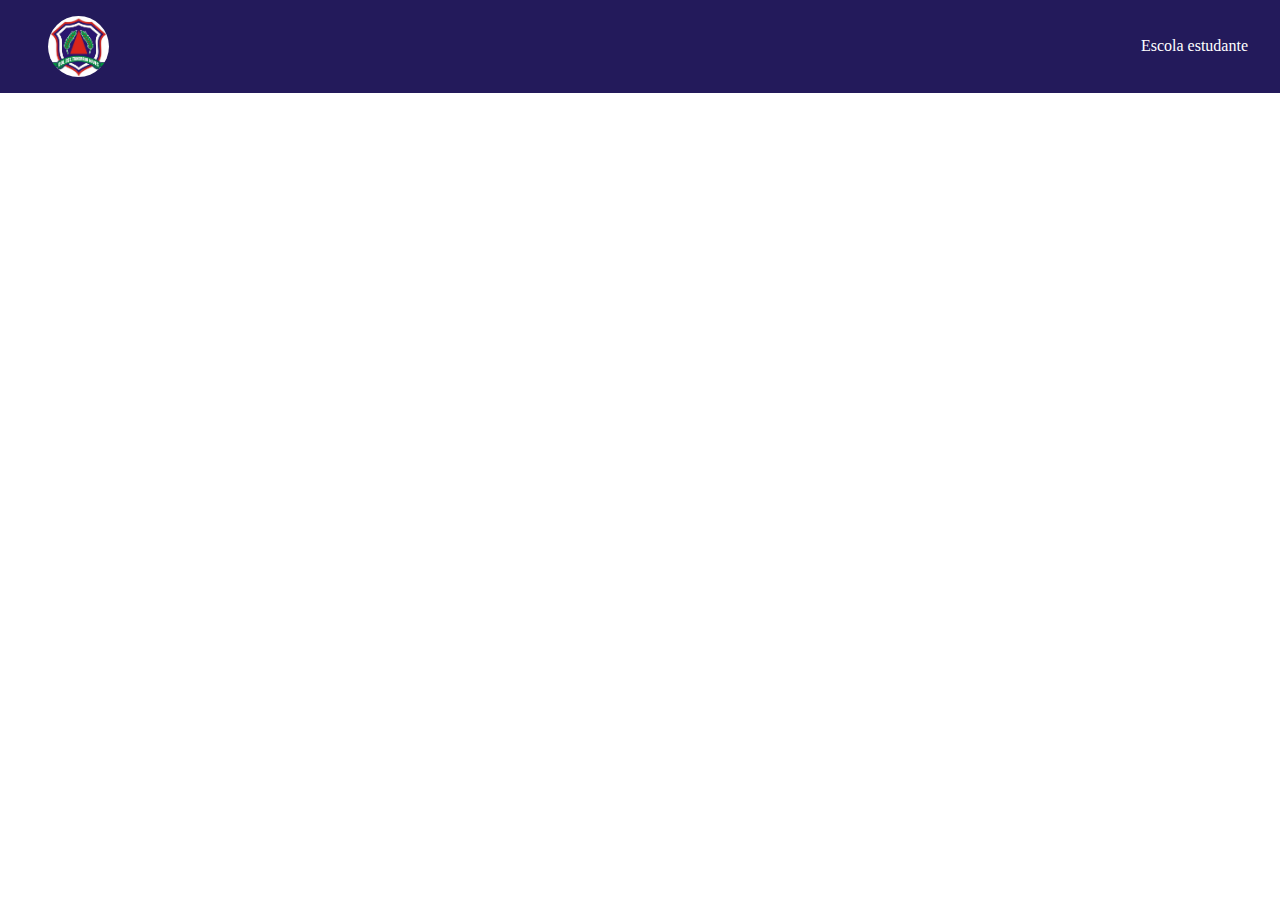
==== index.html @ 5d125c7d "Add files via upload" ====
<!DOCTYPE html>
<html lang="pt-br">
<head>
    <meta charset="UTF-8">
    <meta http-equiv="X-UA-Compatible" content="IE=edge">
    <meta name="viewport" content="width=device-width, initial-scale=1.0">
    <title>minha turma</title>
    <link rel="stylesheet" href="style.css">
</head>
<body>
   <header class="cabecalho">
    <img src="tancredo-logo.jpg" alt="logo do colégio tancredo" class="cabecalho-imagem">
    <nav class="cabecalho-lista">
        <a herf="class"cabecalho-lista-link"> Escola </a>
        <a herf="class="cabecalho-lista-link"> estudante </a>
    </nav>
       
    </nav>
    </header
</body>
</html>
---- style.css ----
*{
    margin: 0;
    padding: 0;
}

.cabecalho{
    background-color: #231a5b;
    color: white;
    display: flex;
    align-items: center;
    justify-content: space-between;
    padding: 0 2em;;
}
.cabecalho-imagem{
    width: 5%;
    border-radius: 100%;
    margin: 1em;
}
.cabecalho-lista-link{
    text-decoration: nome;
    color: white;
    margin-right: 1.5em;
    font-size: 1.5em;
}
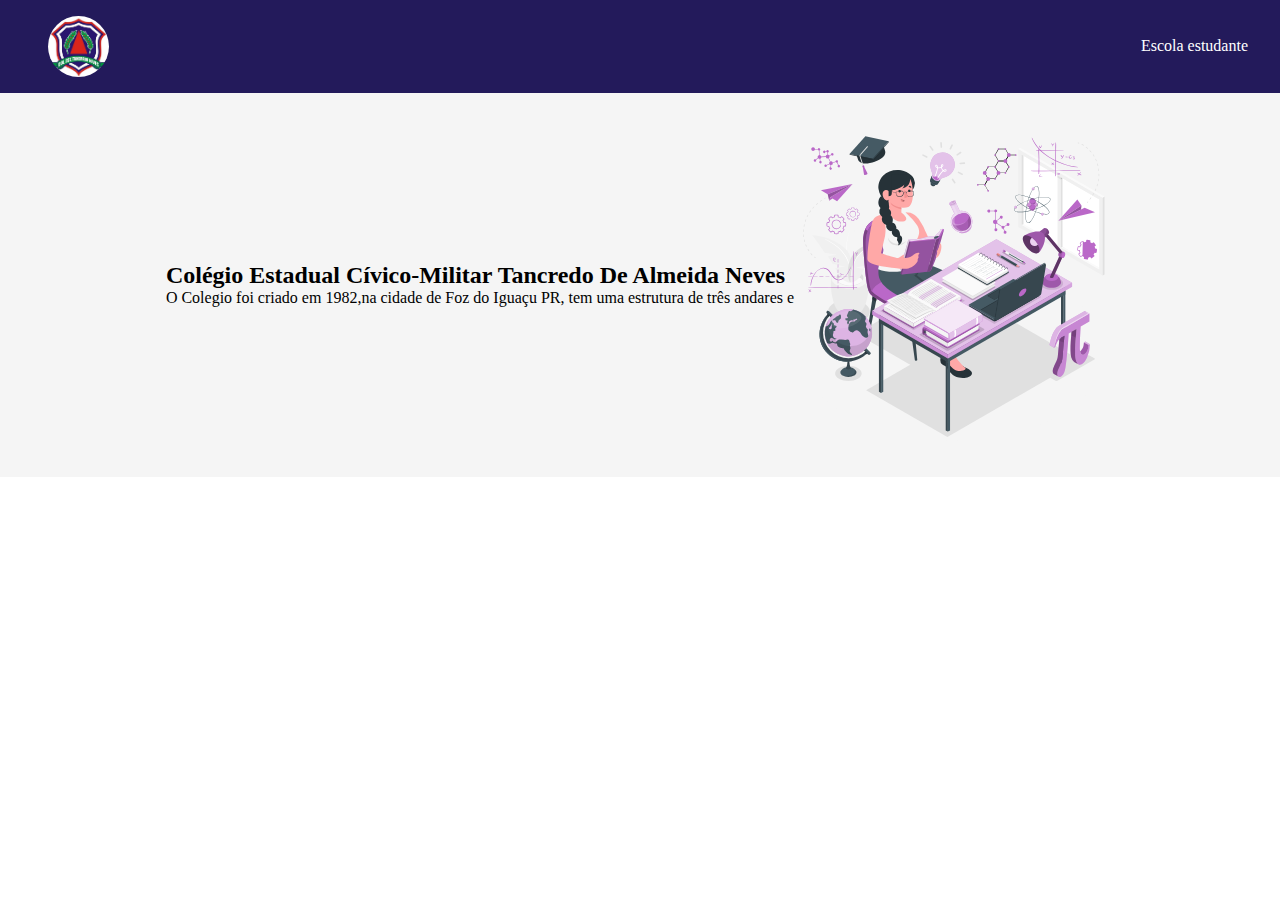
==== commit 055aab67: "Add files via upload" ====
--- a/index.html
+++ b/index.html
@@ -16,6 +16,14 @@
     </nav>
        
     </nav>
-    </header
+</header>
+    <section class="escola">
+        <div class="escola-texto">
+            <h2 classe="escola-texto-titulo"> Colégio Estadual Cívico-Militar Tancredo De Almeida Neves </h2>
+            <p class="escola-texto-paragrafo"> O Colegio foi criado em 1982,na cidade de Foz do Iguaçu PR, tem uma estrutura de três andares e </p>
+            <p class="escola-texto-paragrafo"></p>
+        </div>
+        <img src="escola.svg" alt="" class="escola-imagem">
+    </section>
 </body>
 </html>--- a/style.css
+++ b/style.css
@@ -3,6 +3,13 @@
     padding: 0;
 }
 
+:root{
+    --verde:#04E762;
+    --laranja: #F5B700;
+    --rosa: #DC0073;
+    --azul: #008BF8;
+    
+}
 .cabecalho{
     background-color: #231a5b;
     color: white;
@@ -21,4 +28,21 @@
     color: white;
     margin-right: 1.5em;
     font-size: 1.5em;
-}+}
+
+.escola{
+    background-color: whitesmoke;
+    color: black;
+    display: flex; 
+    justify-content: center;
+    align-items: center;
+    padding: 32px 0;
+}
+
+.escola-texto-titulo{
+    padding: 24px 0;
+}
+
+.escola-imagem{
+    width: 25%;
+}
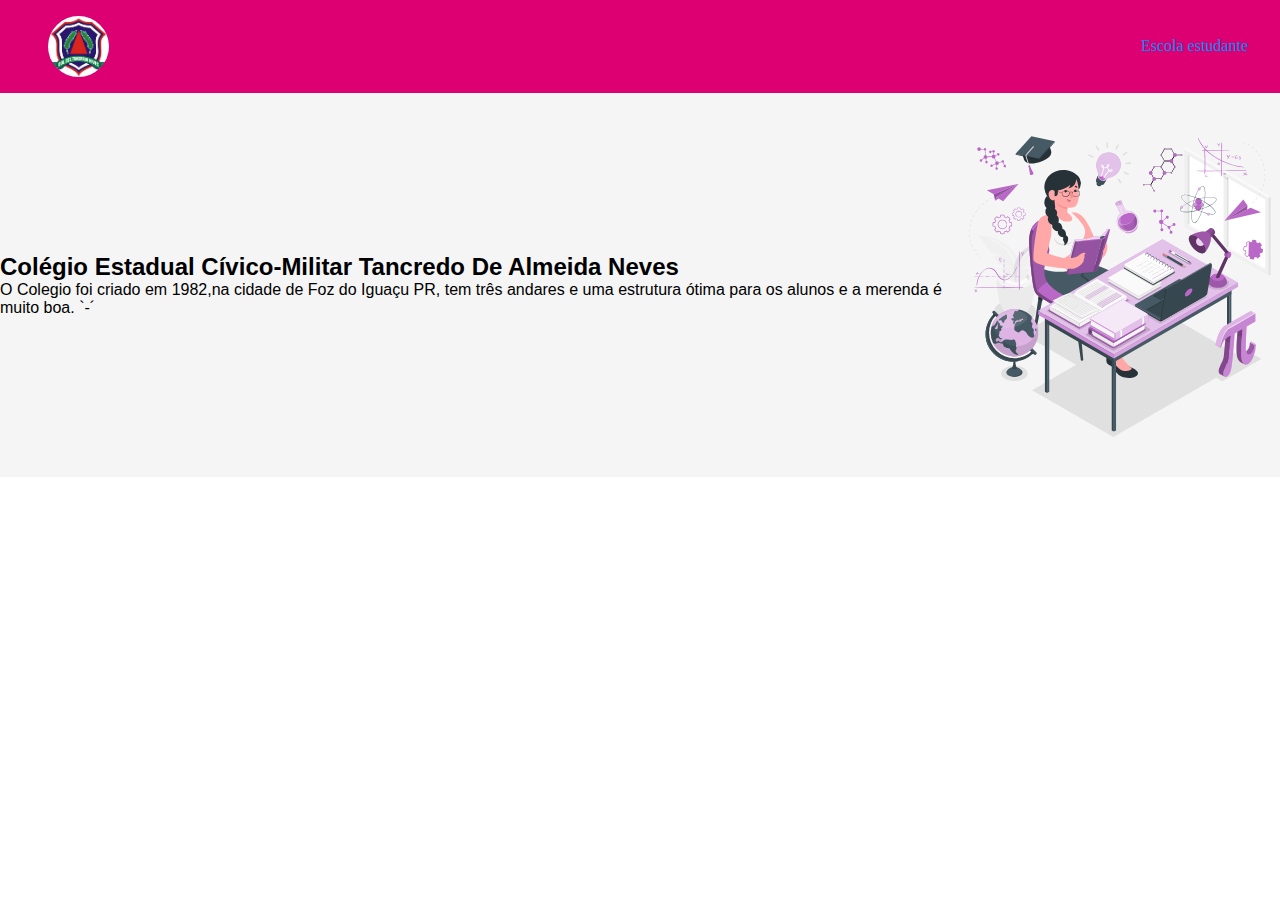
==== commit b1606ab0: "Add files via upload" ====
--- a/index.html
+++ b/index.html
@@ -20,7 +20,8 @@
     <section class="escola">
         <div class="escola-texto">
             <h2 classe="escola-texto-titulo"> Colégio Estadual Cívico-Militar Tancredo De Almeida Neves </h2>
-            <p class="escola-texto-paragrafo"> O Colegio foi criado em 1982,na cidade de Foz do Iguaçu PR, tem uma estrutura de três andares e </p>
+            <p class="escola-texto-paragrafo"> O Colegio foi criado em 1982,na cidade de Foz do Iguaçu PR,
+                 tem três andares e uma estrutura ótima para os alunos e a merenda é muito boa. `-´ </p>
             <p class="escola-texto-paragrafo"></p>
         </div>
         <img src="escola.svg" alt="" class="escola-imagem">
--- a/style.css
+++ b/style.css
@@ -1,3 +1,6 @@
+@import url('https://fonts.googleapis.com/css2?family=Playfair+Display&family=Whisper&display=swap');
+
+
 *{
     margin: 0;
     padding: 0;
@@ -8,11 +11,12 @@
     --laranja: #F5B700;
     --rosa: #DC0073;
     --azul: #008BF8;
-    
+    --fonte-texto:"truculenta", sans-serif;
+    --fonte-titulo:"0juju", sans-serif;
 }
 .cabecalho{
-    background-color: #231a5b;
-    color: white;
+    background-color: var(--rosa);
+    color: var(--azul);
     display: flex;
     align-items: center;
     justify-content: space-between;
@@ -37,10 +41,12 @@
     justify-content: center;
     align-items: center;
     padding: 32px 0;
+    font-family: var(--fonte-texto);
 }
 
 .escola-texto-titulo{
     padding: 24px 0;
+    font-family: var(--fonte-titulo);
 }
 
 .escola-imagem{
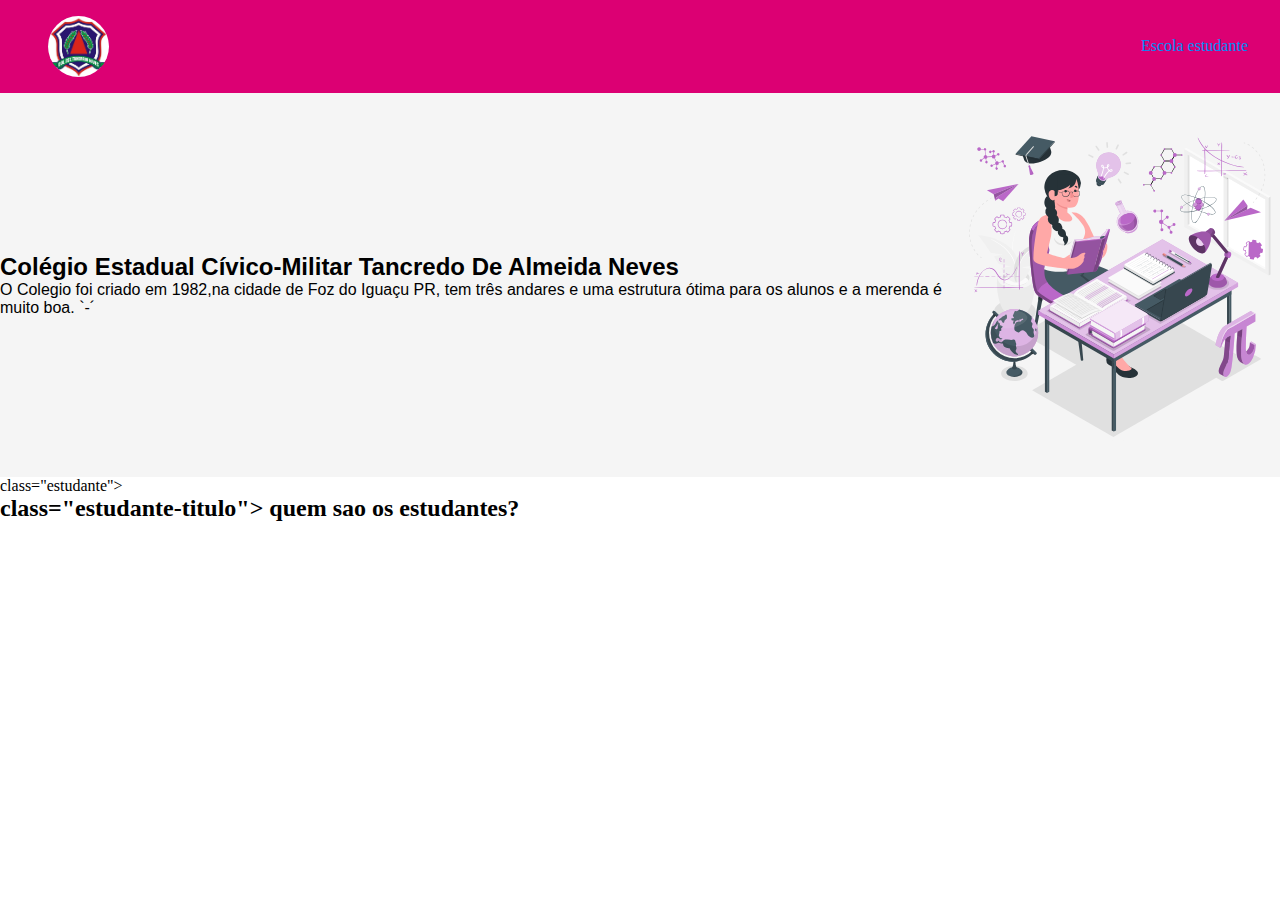
==== commit 1ffadae5: "Add files via upload" ====
--- a/index.html
+++ b/index.html
@@ -26,5 +26,12 @@
         </div>
         <img src="escola.svg" alt="" class="escola-imagem">
     </section>
+    <section> class="estudante">
+        <h2> class="estudante-titulo"> quem sao os estudantes?</h2>
+        <div class="estudante-div">
+            
+        </div>
+    </section>
+
 </body>
 </html>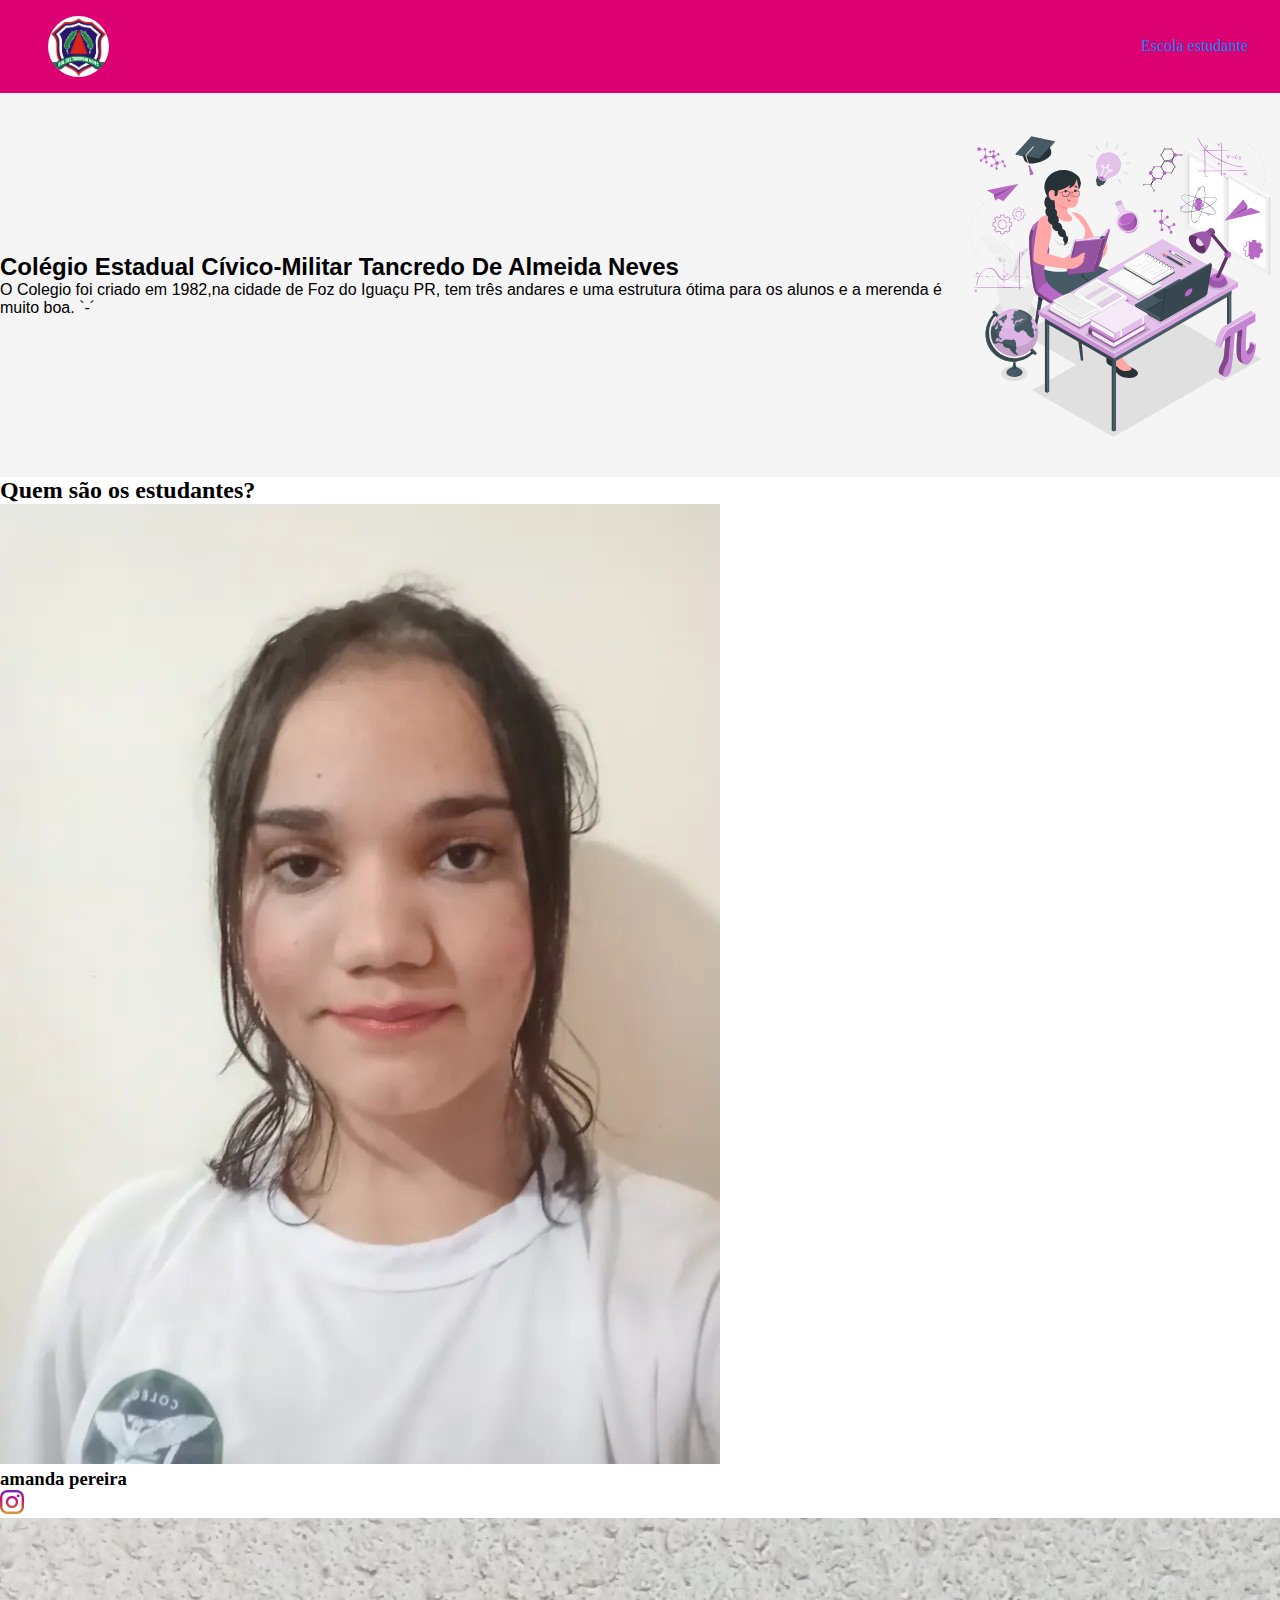
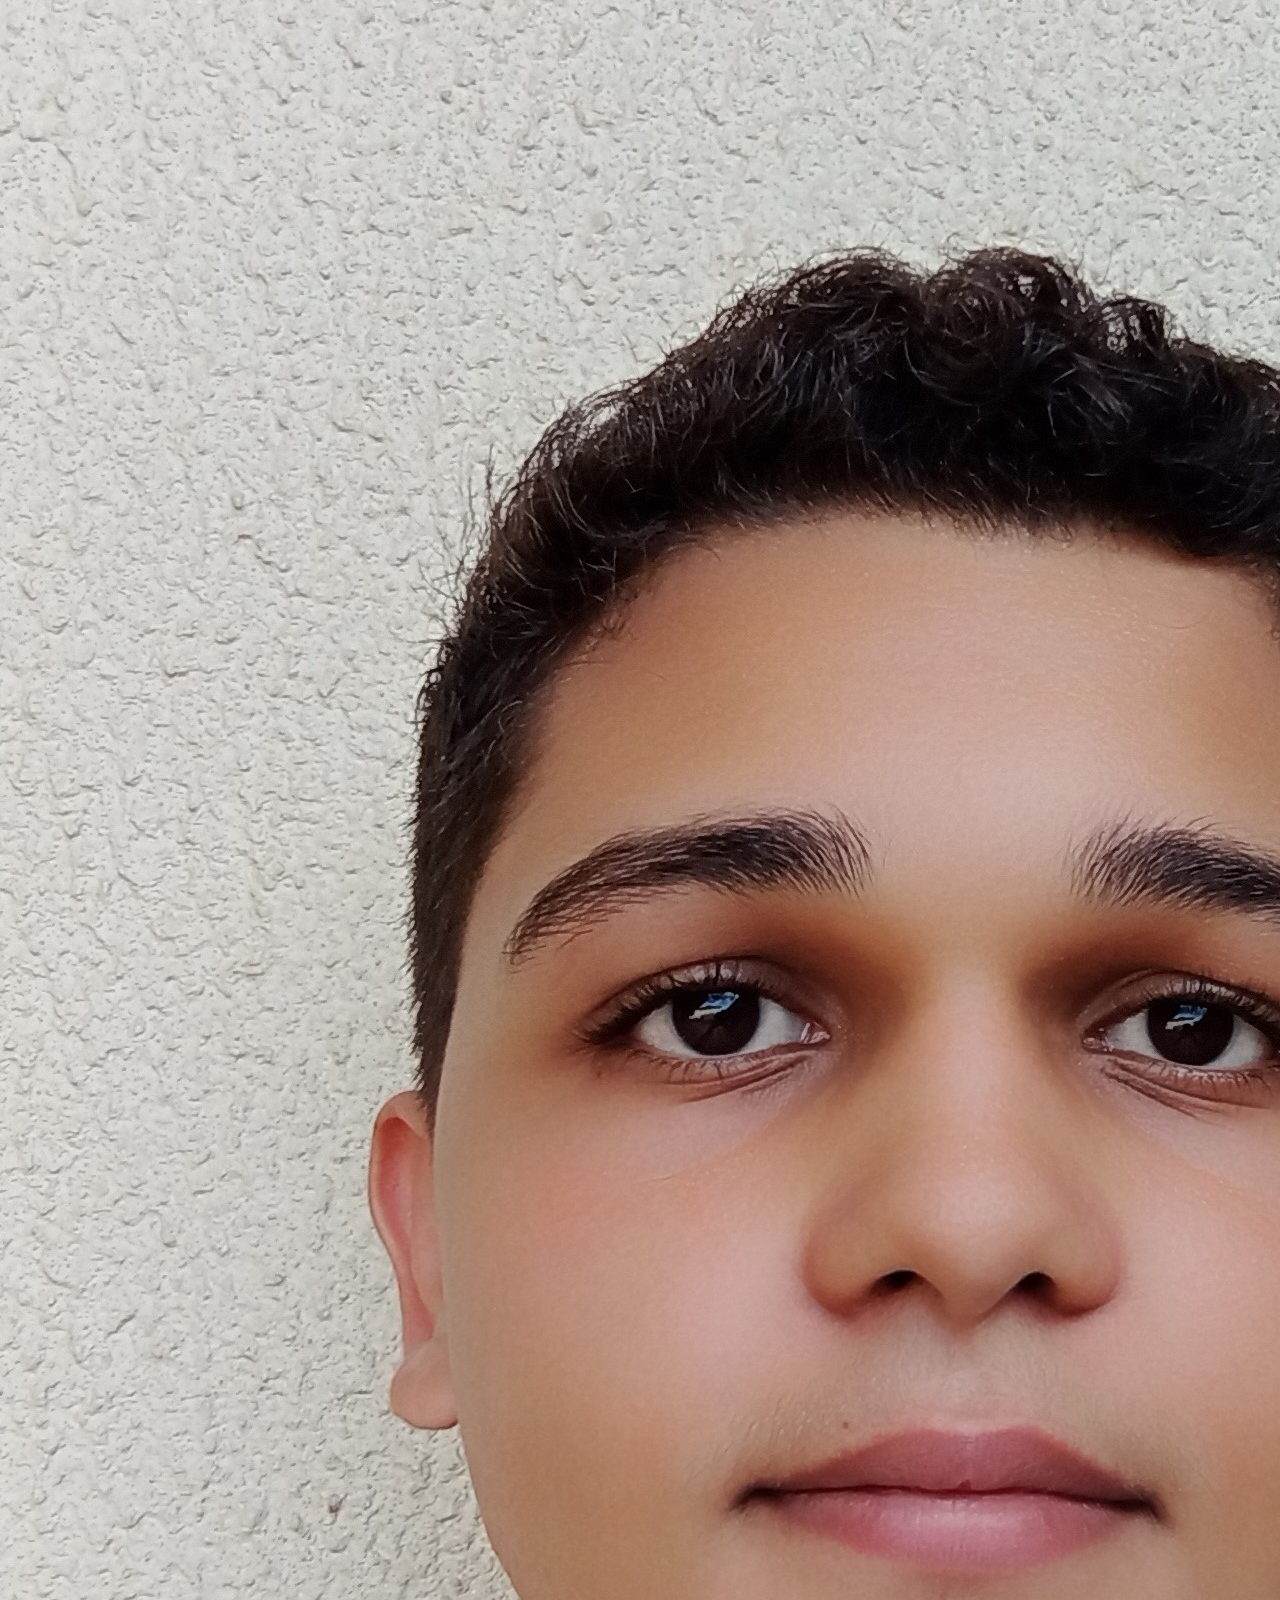
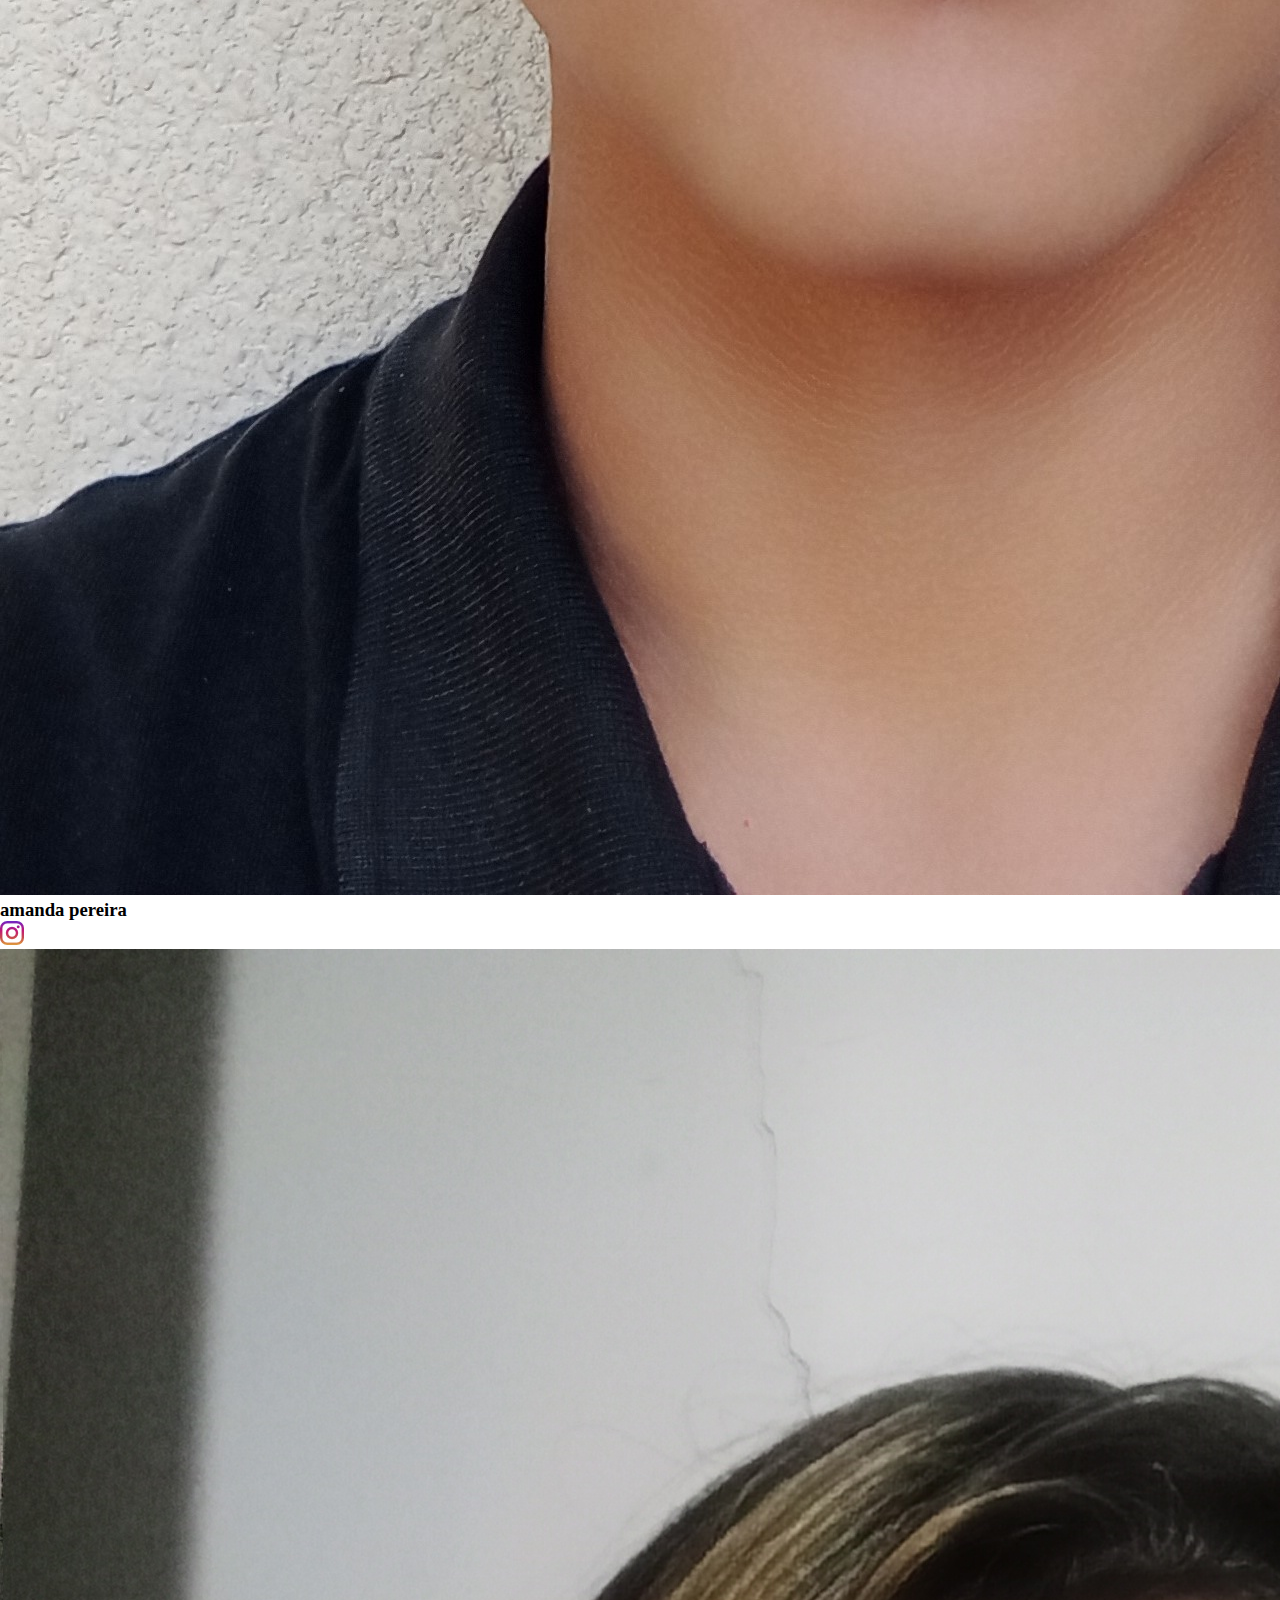
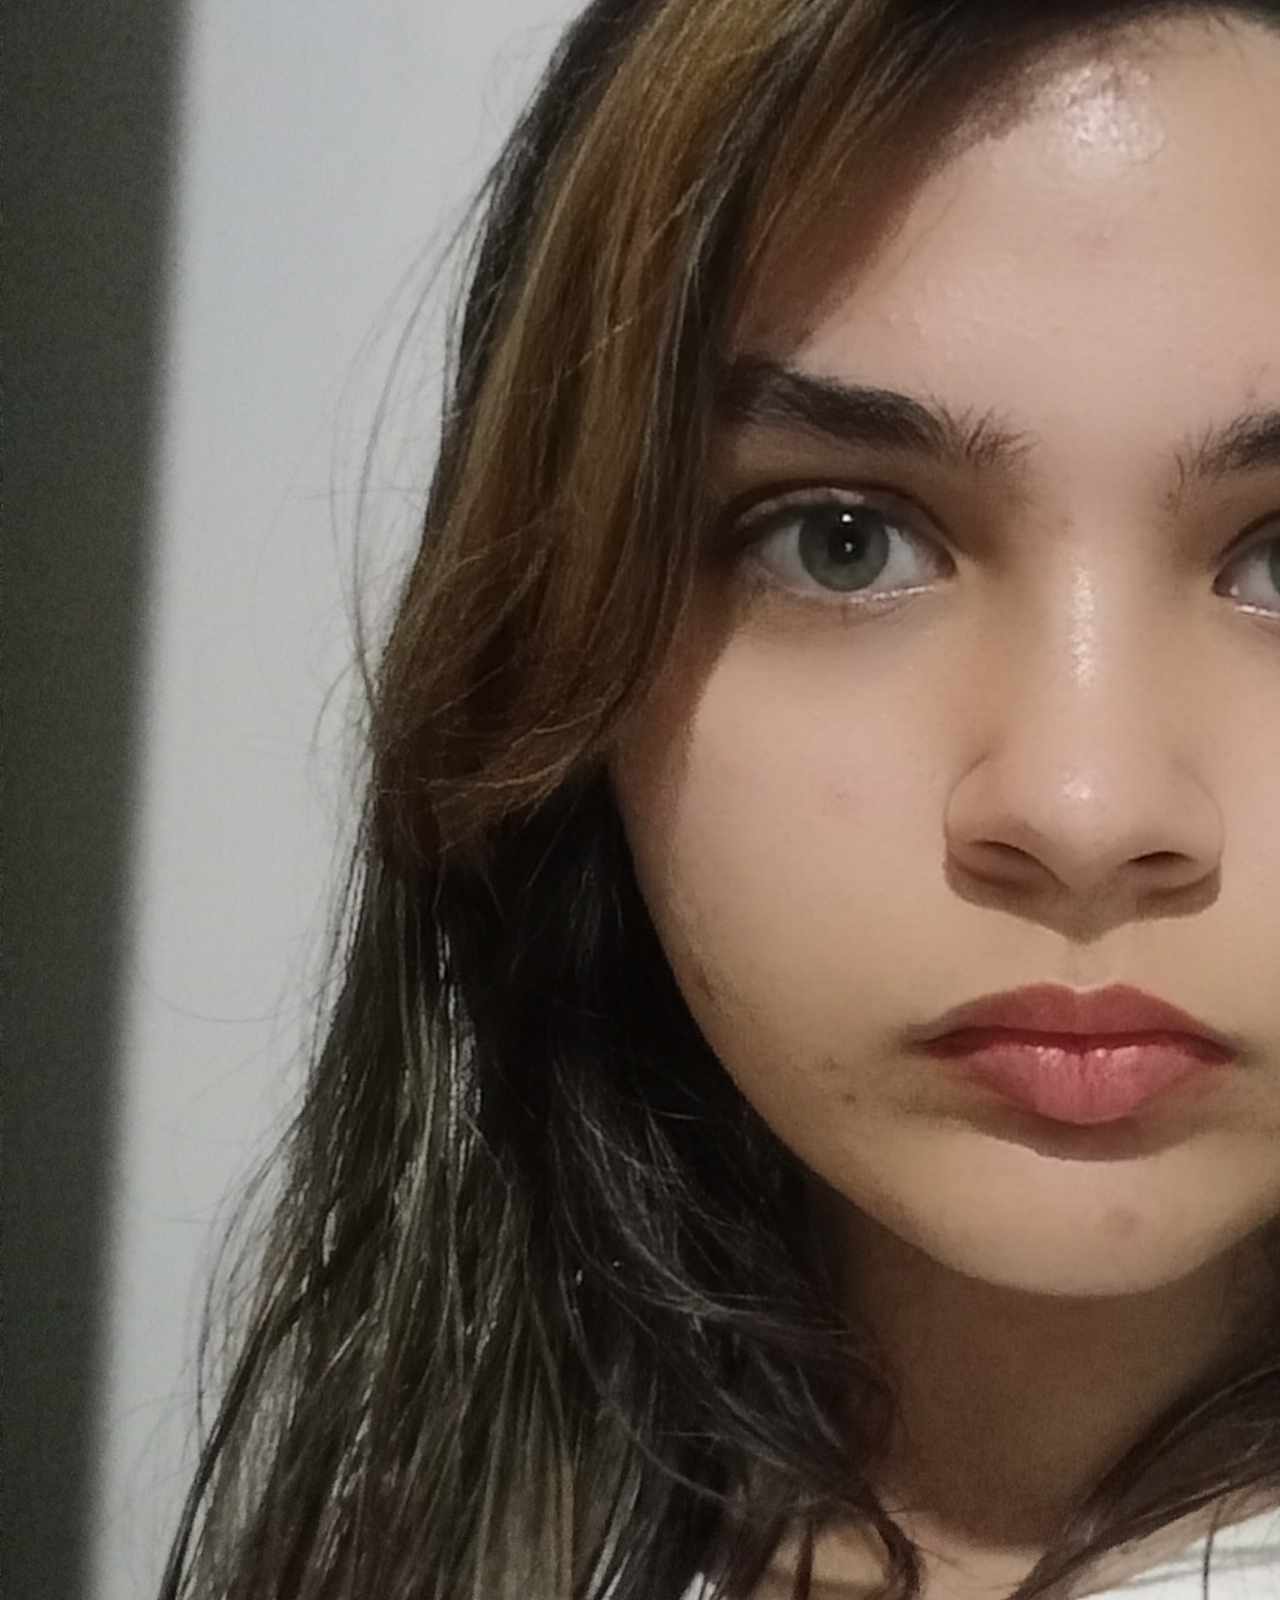
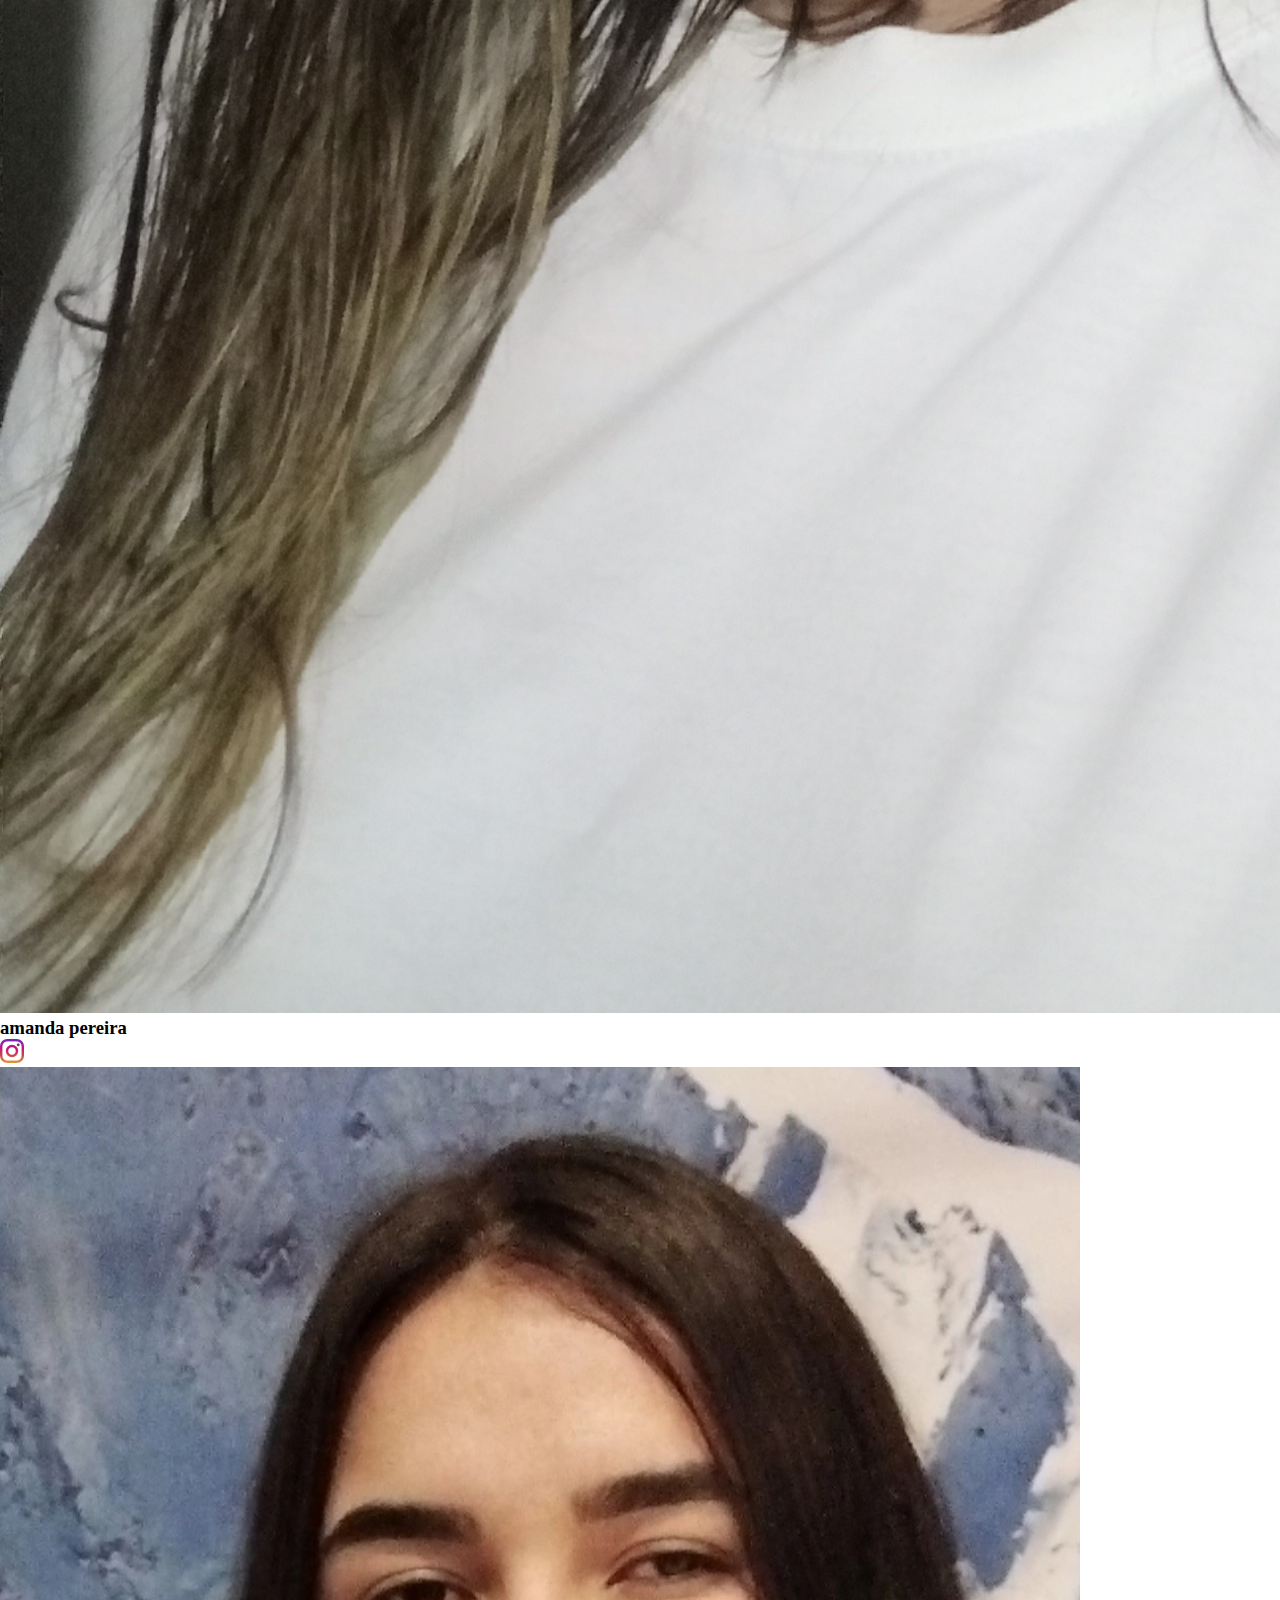
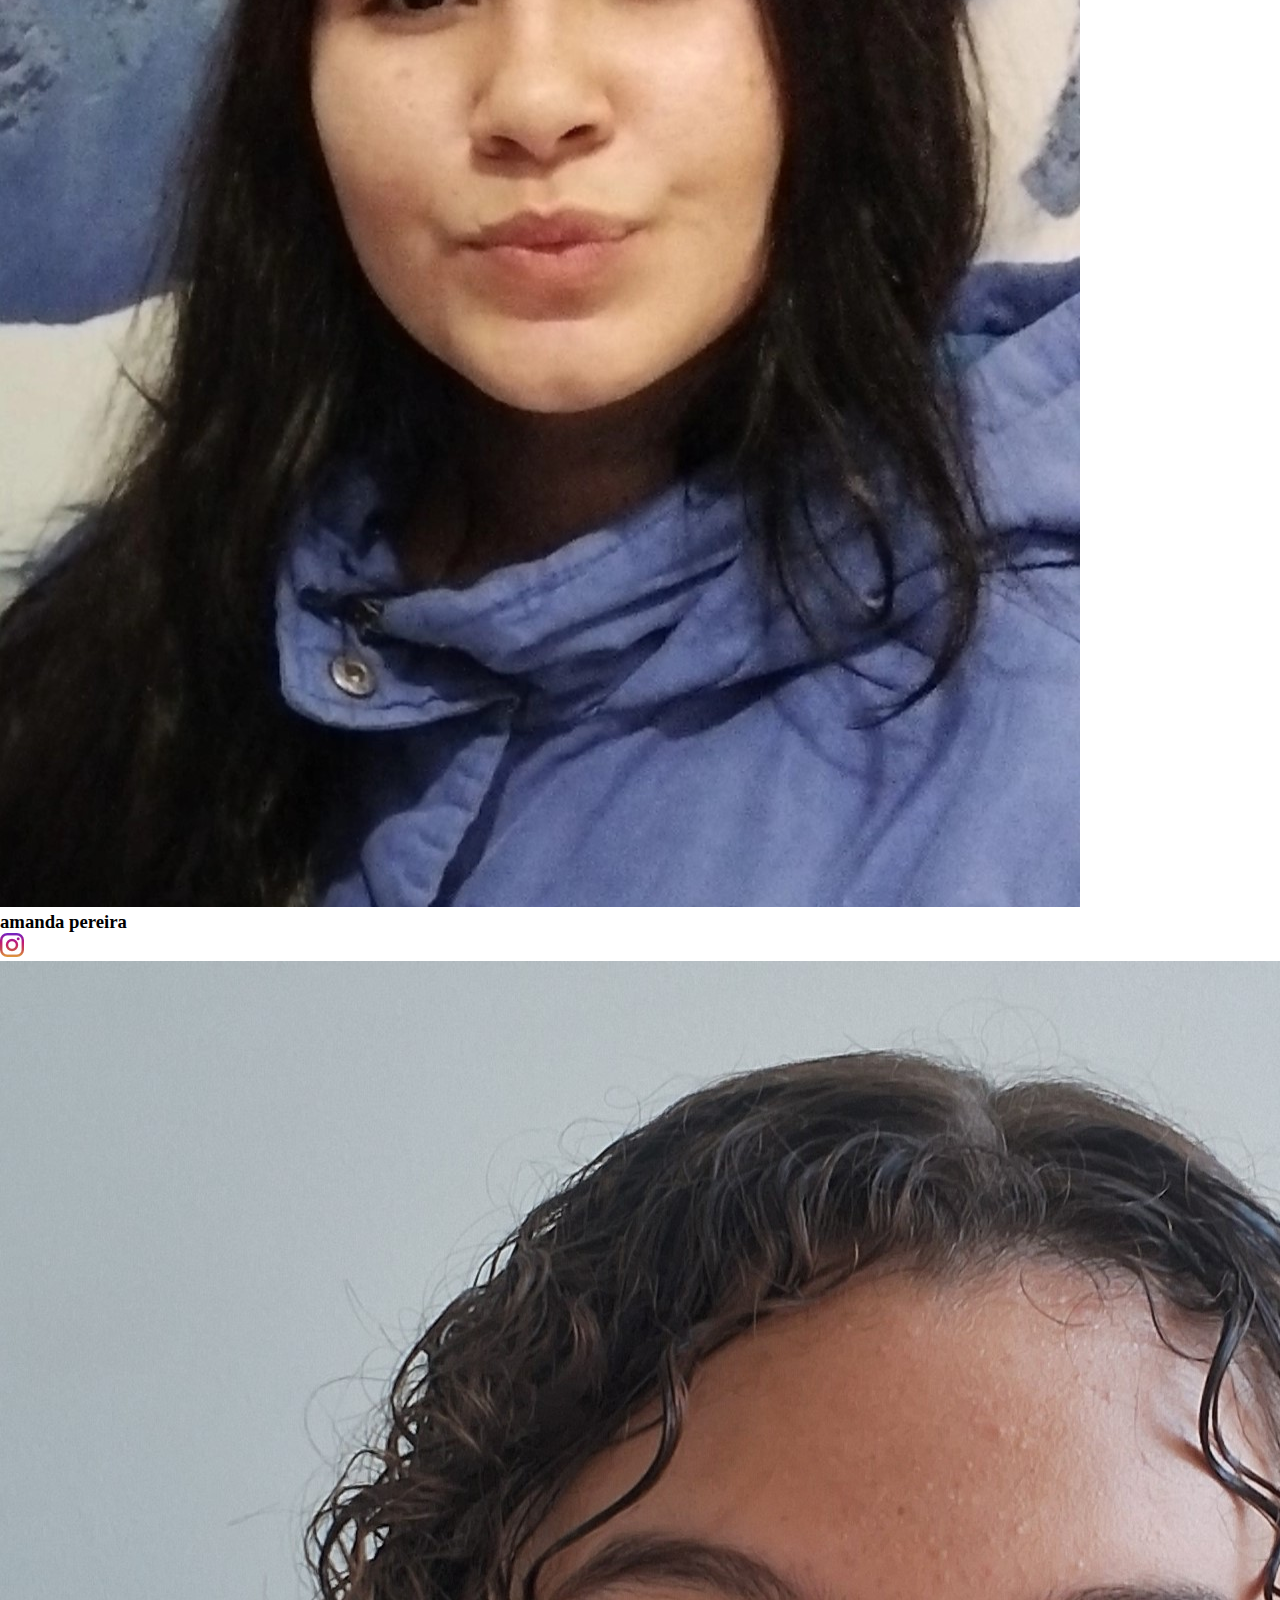
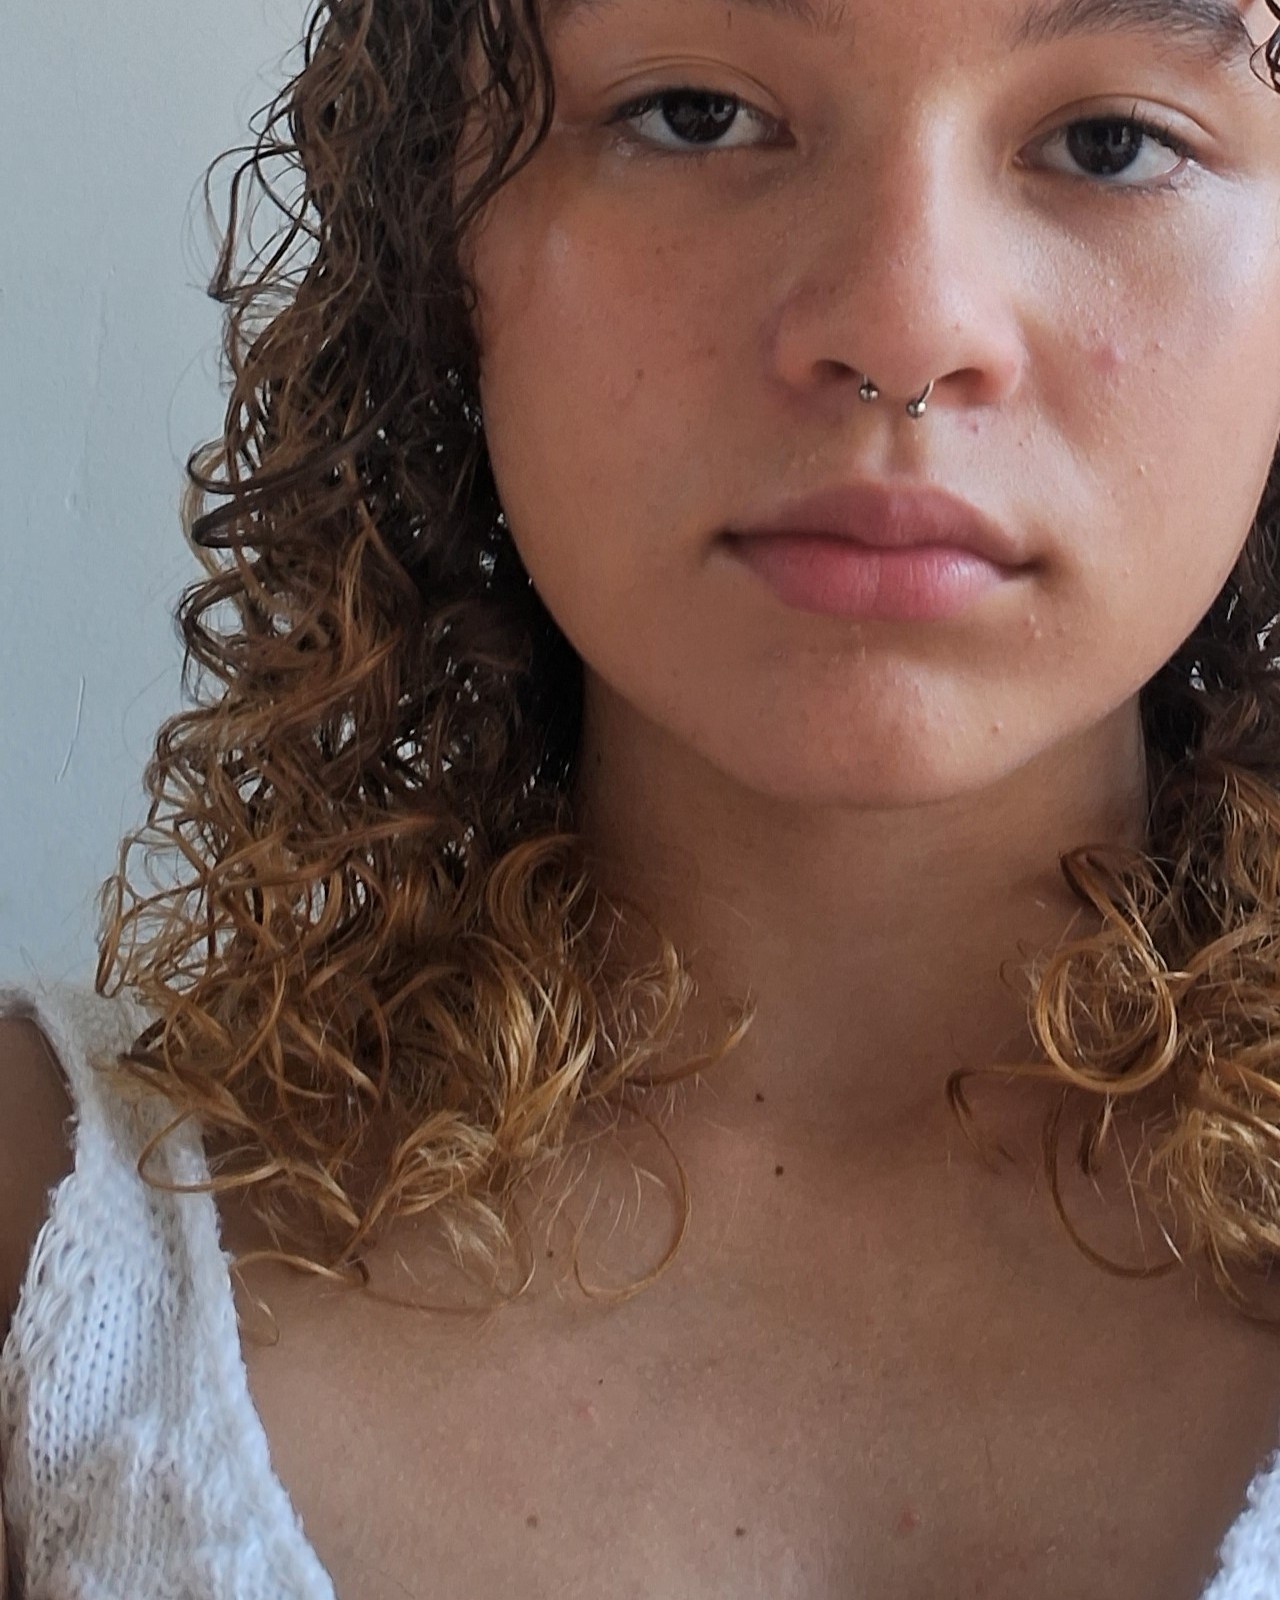
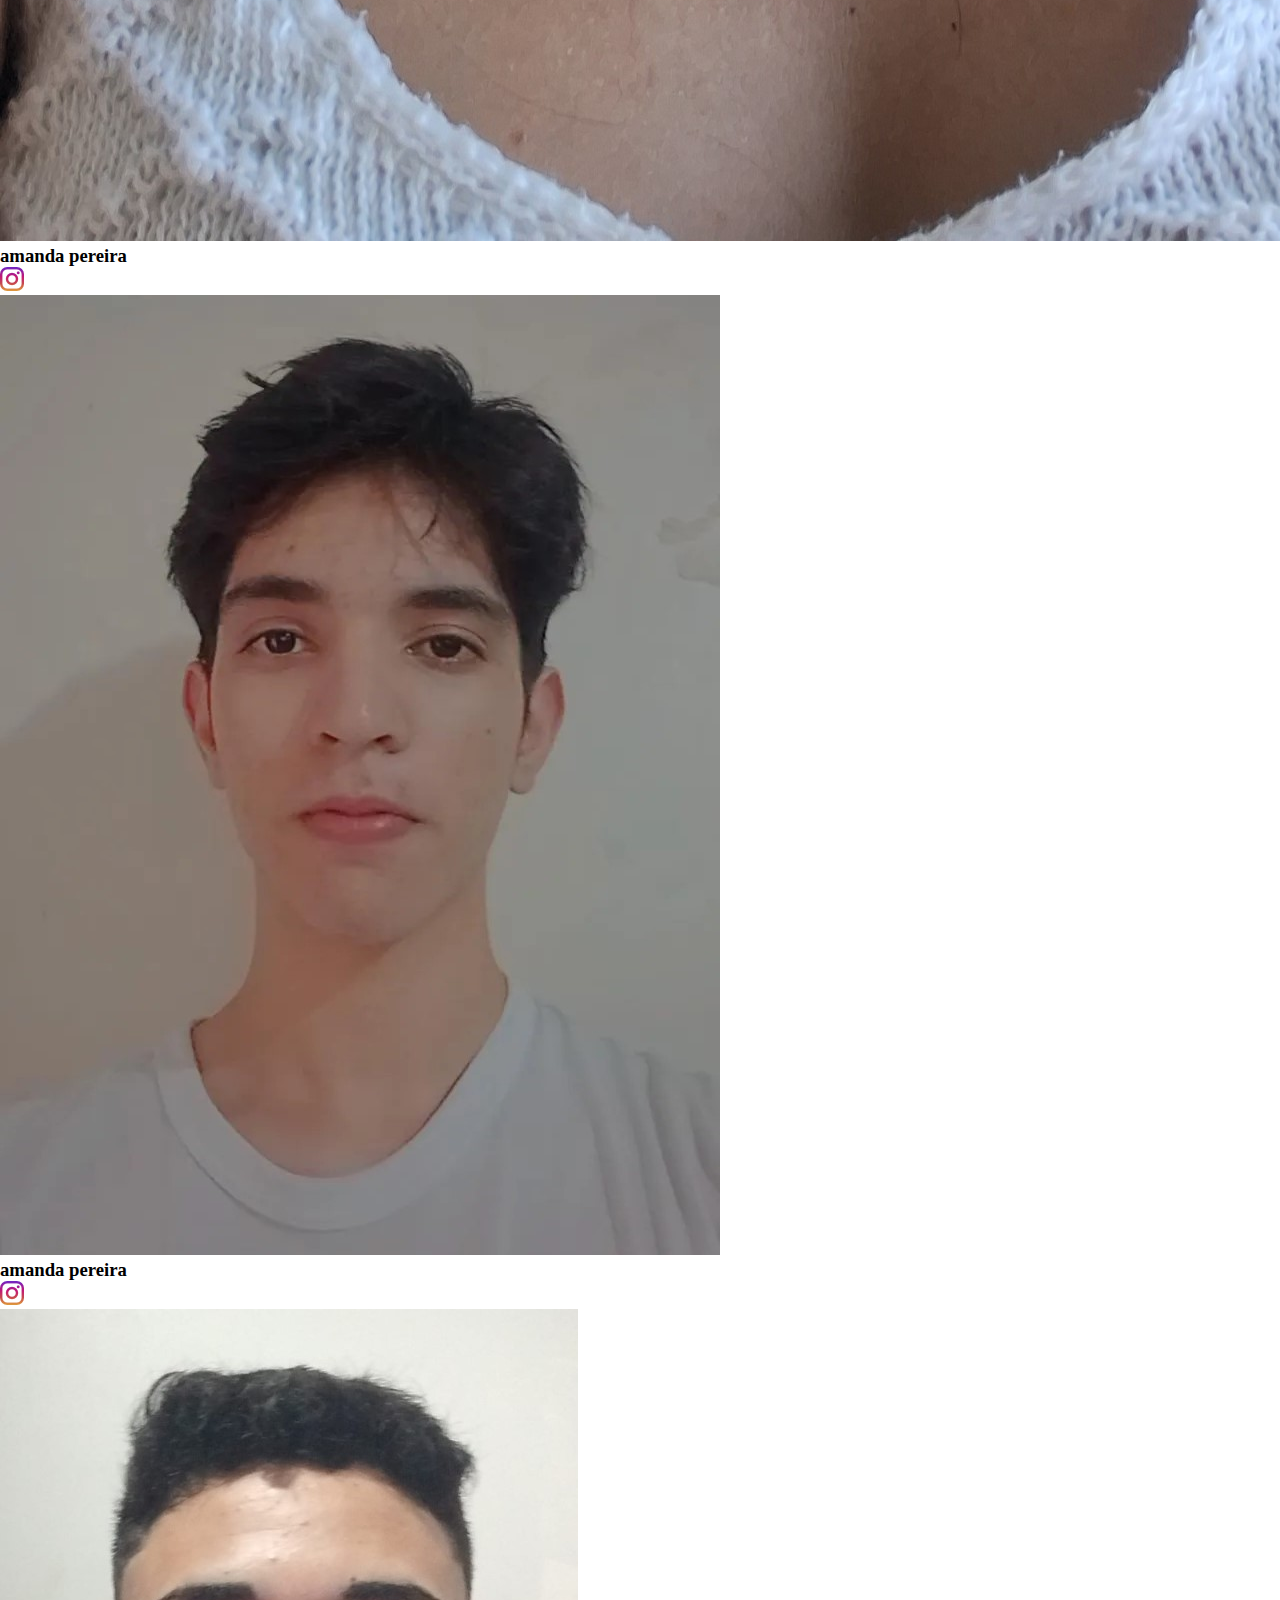
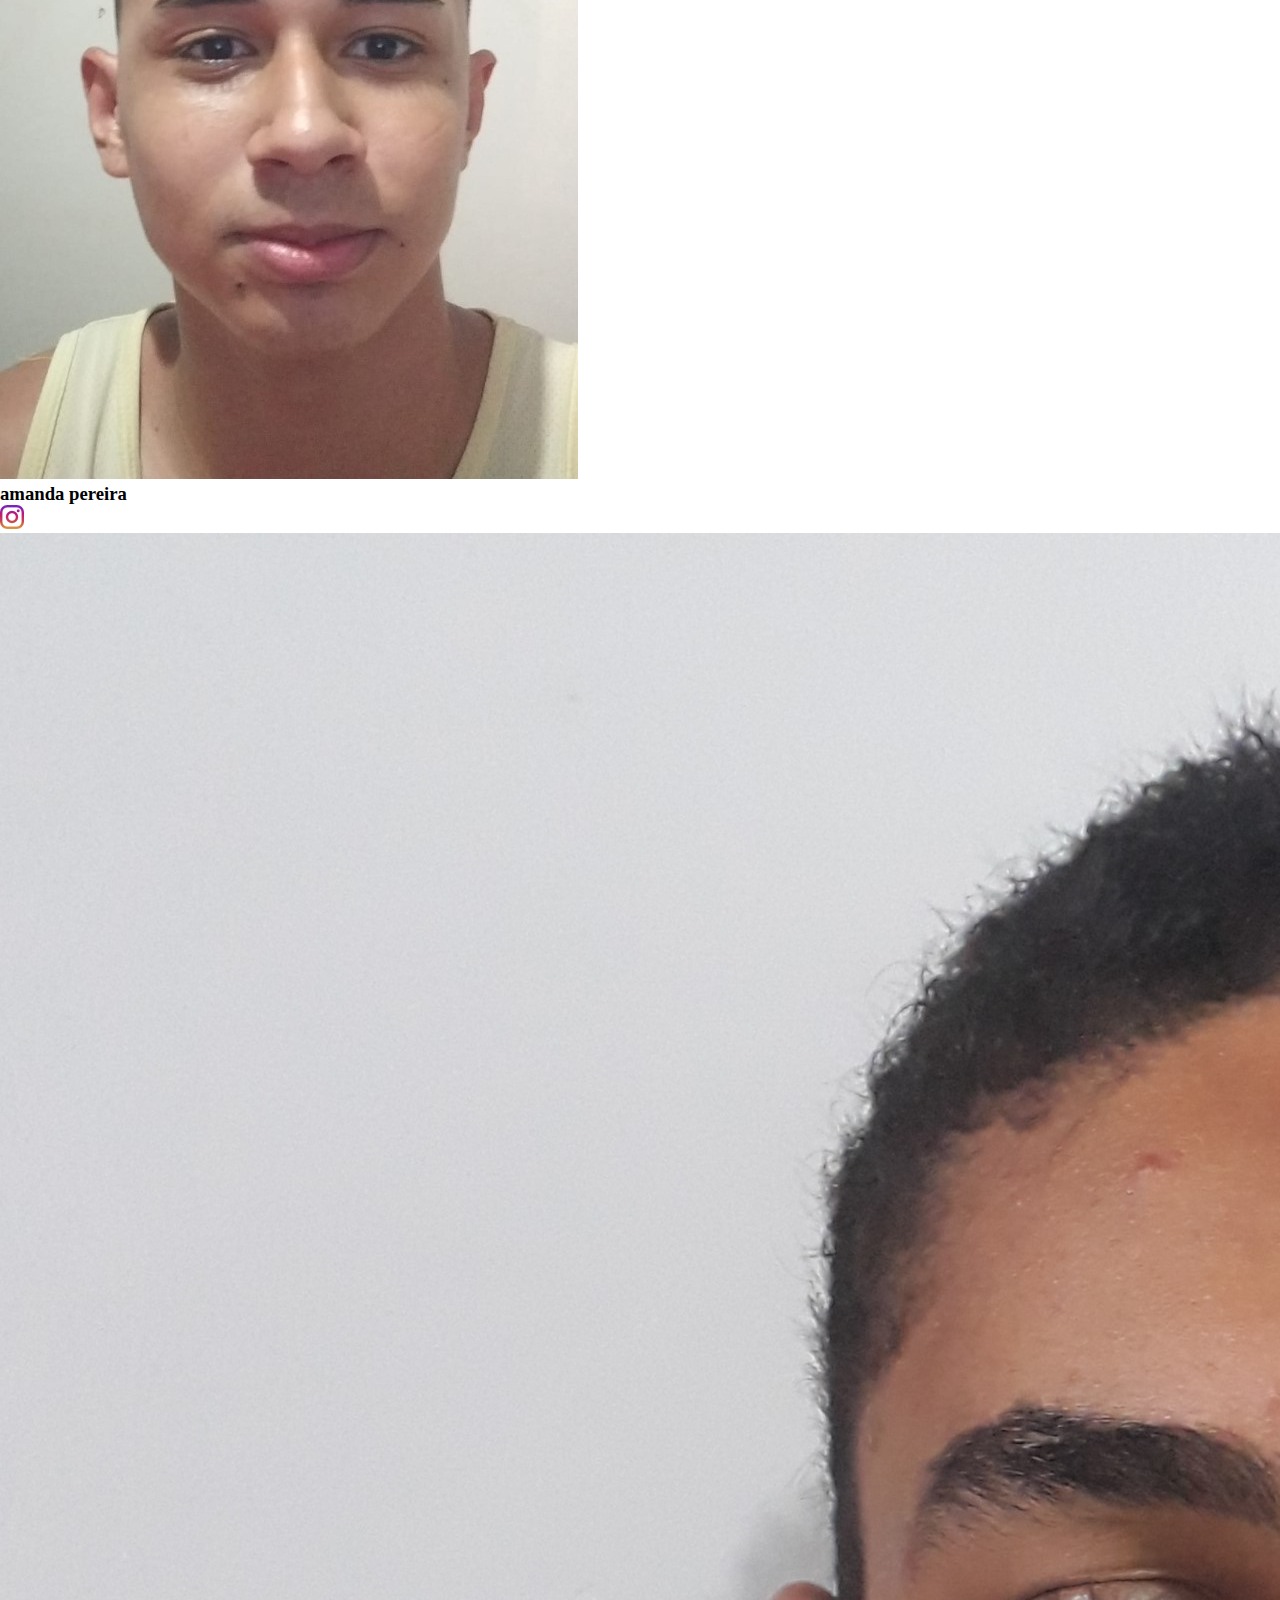
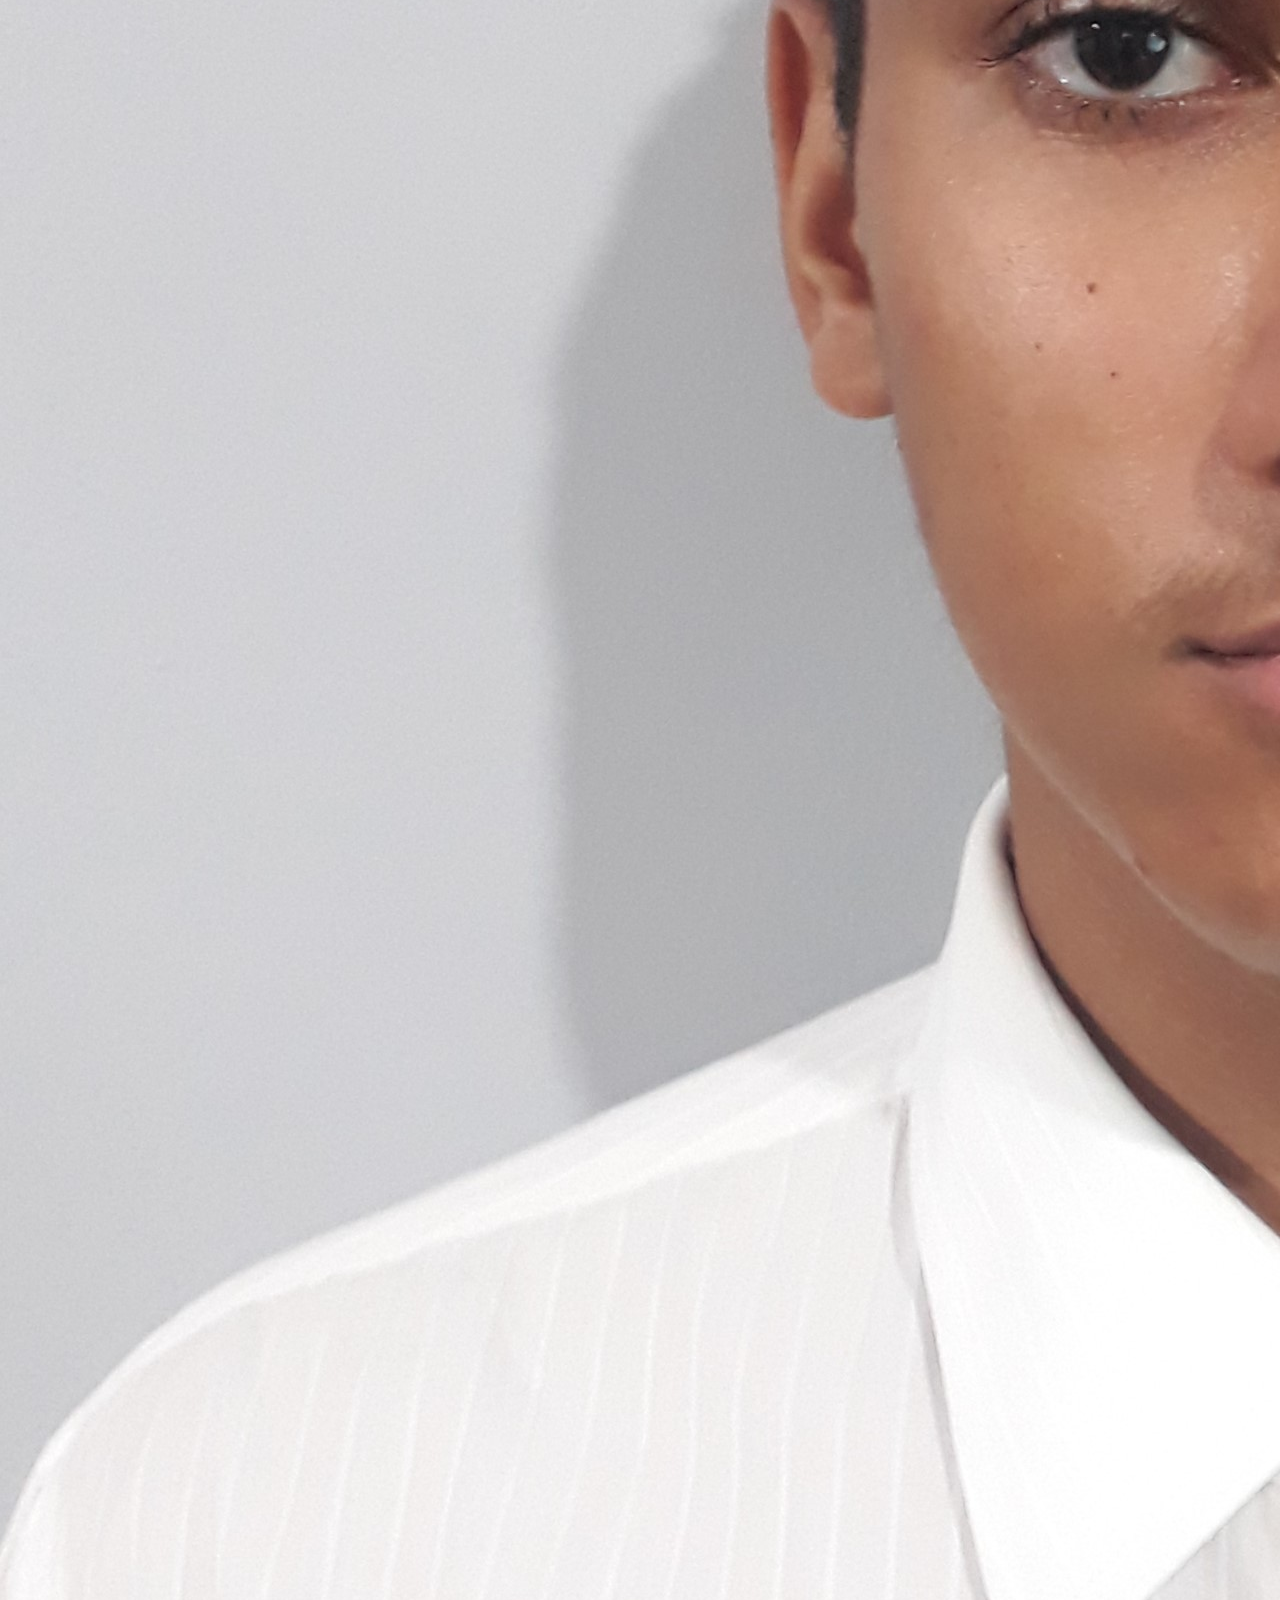
==== commit c975bcce: "Add files via upload" ====
--- a/index.html
+++ b/index.html
@@ -9,7 +9,7 @@
 </head>
 <body>
    <header class="cabecalho">
-    <img src="tancredo-logo.jpg" alt="logo do colégio tancredo" class="cabecalho-imagem">
+    <img src="./img/tancredo-logo.jpg" alt="logo do colégio tancredo" class="cabecalho-imagem">
     <nav class="cabecalho-lista">
         <a herf="class"cabecalho-lista-link"> Escola </a>
         <a herf="class="cabecalho-lista-link"> estudante </a>
@@ -24,12 +24,101 @@
                  tem três andares e uma estrutura ótima para os alunos e a merenda é muito boa. `-´ </p>
             <p class="escola-texto-paragrafo"></p>
         </div>
-        <img src="escola.svg" alt="" class="escola-imagem">
+        <img src="./img/escola.svg" alt=""
+         class="escola-imagem">
     </section>
-    <section> class="estudante">
-        <h2> class="estudante-titulo"> quem sao os estudantes?</h2>
+    <section class="estudante">
+        <h2 class="estudante-titulo"> Quem são os estudantes?</h2>
         <div class="estudante-div">
-            
+            <img src="./img/amanda.jpg" alt="" class="estudante-div-fotos">
+            <h3 class="estudante-div-nome"> amanda pereira </h3>
+            <img class="estudante-div-icone" src="./img/instagram.png" alt="">
+            <img class="estudante-div-icone" src=".img/linkedin.png" alt="">
+            <img class="estudante-div-icone" src="./img/github.png" alt="">
+        </div>
+        <div class="estudante-div">
+            <img src="./img/andriel.jpg" alt="" class="estudante-div-fotos">
+            <h3 class="estudante-div-nome"> amanda pereira </h3>
+            <img class="estudante-div-icone" src="./img/instagram.png" alt="">
+            <img class="estudante-div-icone" src=".img/linkedin.png" alt="">
+            <img class="estudante-div-icone" src="./img/github.png" alt="">
+        </div>
+        <div class="estudante-div">
+            <img src="./img/angela.jpg" alt="" class="estudante-div-fotos">
+            <h3 class="estudante-div-nome"> amanda pereira </h3>
+            <img class="estudante-div-icone" src="./img/instagram.png" alt="">
+            <img class="estudante-div-icone" src=".img/linkedin.png" alt="">
+            <img class="estudante-div-icone" src="./img/github.png" alt="">
+        </div>
+        <div class="estudante-div">
+            <img src="./img/angelica.jpg" alt="" class="estudante-div-fotos">
+            <h3 class="estudante-div-nome"> amanda pereira </h3>
+            <img class="estudante-div-icone" src="./img/instagram.png" alt="">
+            <img class="estudante-div-icone" src=".img/linkedin.png" alt="">
+            <img class="estudante-div-icone" src="./img/github.png" alt="">
+        </div>
+        <div class="estudante-div">
+            <img src="./img/bruna.jpg" alt="" class="estudante-div-fotos">
+            <h3 class="estudante-div-nome"> amanda pereira </h3>
+            <img class="estudante-div-icone" src="./img/instagram.png" alt="">
+            <img class="estudante-div-icone" src=".img/linkedin.png" alt="">
+            <img class="estudante-div-icone" src="./img/github.png" alt="">
+        </div>
+        <div class="estudante-div">
+            <img src="./img/dhiogo.jpg" alt="" class="estudante-div-fotos">
+            <h3 class="estudante-div-nome"> amanda pereira </h3>
+            <img class="estudante-div-icone" src="./img/instagram.png" alt="">
+            <img class="estudante-div-icone" src=".img/linkedin.png" alt="">
+            <img class="estudante-div-icone" src="./img/github.png" alt="">
+        </div>
+        <div class="estudante-div">
+            <img src="./img/diego.jpg" alt="" class="estudante-div-fotos">
+            <h3 class="estudante-div-nome"> amanda pereira </h3>
+            <img class="estudante-div-icone" src="./img/instagram.png" alt="">
+            <img class="estudante-div-icone" src=".img/linkedin.png" alt="">
+            <img class="estudante-div-icone" src="./img/github.png" alt="">
+        </div>
+        <div class="estudante-div">
+            <img src="./img/estevan.jpg" alt="" class="estudante-div-fotos">
+            <h3 class="estudante-div-nome"> amanda pereira </h3>
+            <img class="estudante-div-icone" src="./img/instagram.png" alt="">
+            <img class="estudante-div-icone" src=".img/linkedin.png" alt="">
+            <img class="estudante-div-icone" src="./img/github.png" alt="">
+        </div>
+        <div class="estudante-div">
+            <img src="./img/gabriel.jpg" alt="" class="estudante-div-fotos">
+            <h3 class="estudante-div-nome"> amanda pereira </h3>
+            <img class="estudante-div-icone" src="./img/instagram.png" alt="">
+            <img class="estudante-div-icone" src=".img/linkedin.png" alt="">
+            <img class="estudante-div-icone" src="./img/github.png" alt="">
+        </div>
+        <div class="estudante-div">
+            <img src="./img/giovana.jpg" alt="" class="estudante-div-fotos">
+            <h3 class="estudante-div-nome"> amanda pereira </h3>
+            <img class="estudante-div-icone" src="./img/instagram.png" alt="">
+            <img class="estudante-div-icone" src=".img/linkedin.png" alt="">
+            <img class="estudante-div-icone" src="./img/github.png" alt="">
+        </div>
+        <div class="estudante-div">
+            <img src="./img/henry.jpeg" alt="" class="estudante-div-fotos">
+            <h3 class="estudante-div-nome"> amanda pereira </h3>
+            <img class="estudante-div-icone" src="./img/instagram.png" alt="">
+            <img class="estudante-div-icone" src=".img/linkedin.png" alt="">
+            <img class="estudante-div-icone" src="./img/github.png" alt="">
+        </div>
+        <div class="estudante-div">
+            <img src="./img/juliano.jpeg" alt="" class="estudante-div-fotos">
+            <h3 class="estudante-div-nome"> amanda pereira </h3>
+            <img class="estudante-div-icone" src="./img/instagram.png" alt="">
+            <img class="estudante-div-icone" src=".img/linkedin.png" alt="">
+            <img class="estudante-div-icone" src="./img/github.png" alt="">
+        </div>
+        <div class="estudante-div">
+            <img src="./img/luiz.jpg" alt="" class="estudante-div-fotos">
+            <h3 class="estudante-div-nome"> amanda pereira </h3>
+            <img class="estudante-div-icone" src="./img/instagram.png" alt="">
+            <img class="estudante-div-icone" src=".img/linkedin.png" alt="">
+            <img class="estudante-div-icone" src="./img/github.png" alt="">
         </div>
     </section>
 
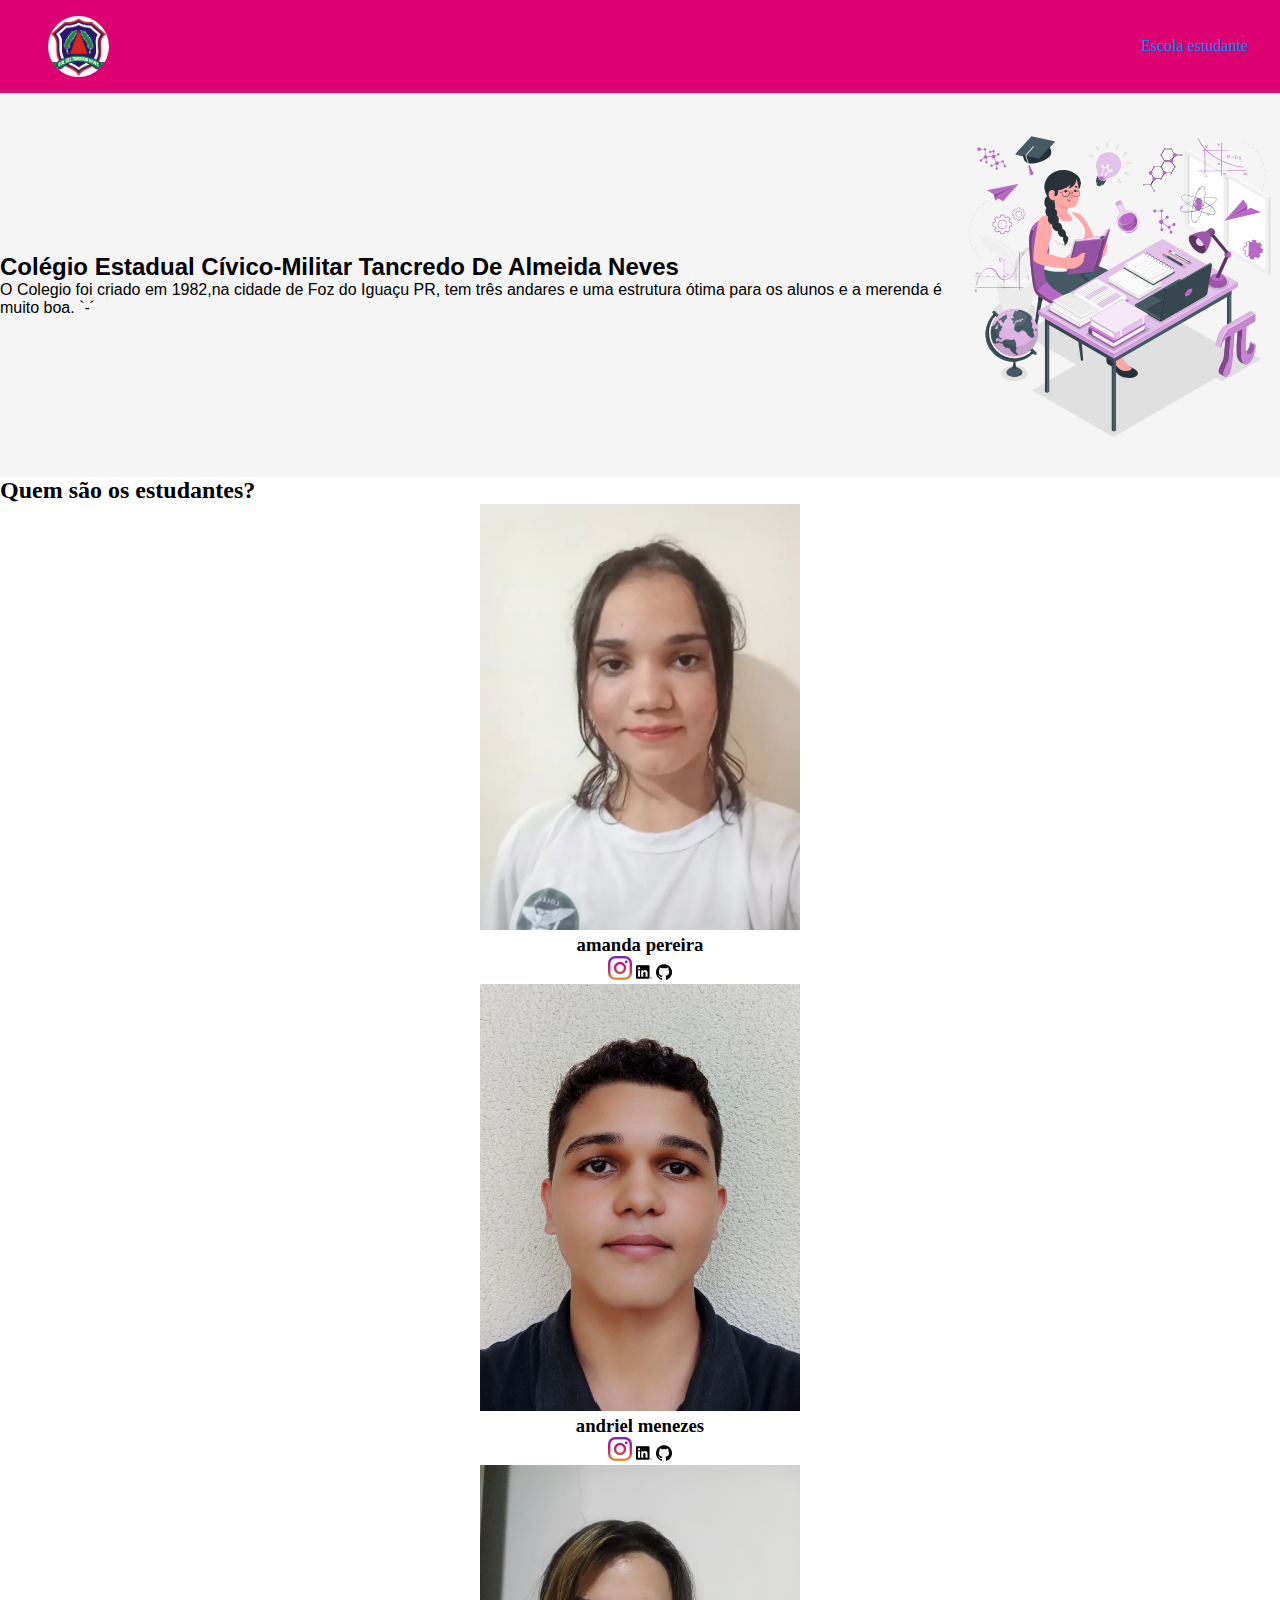
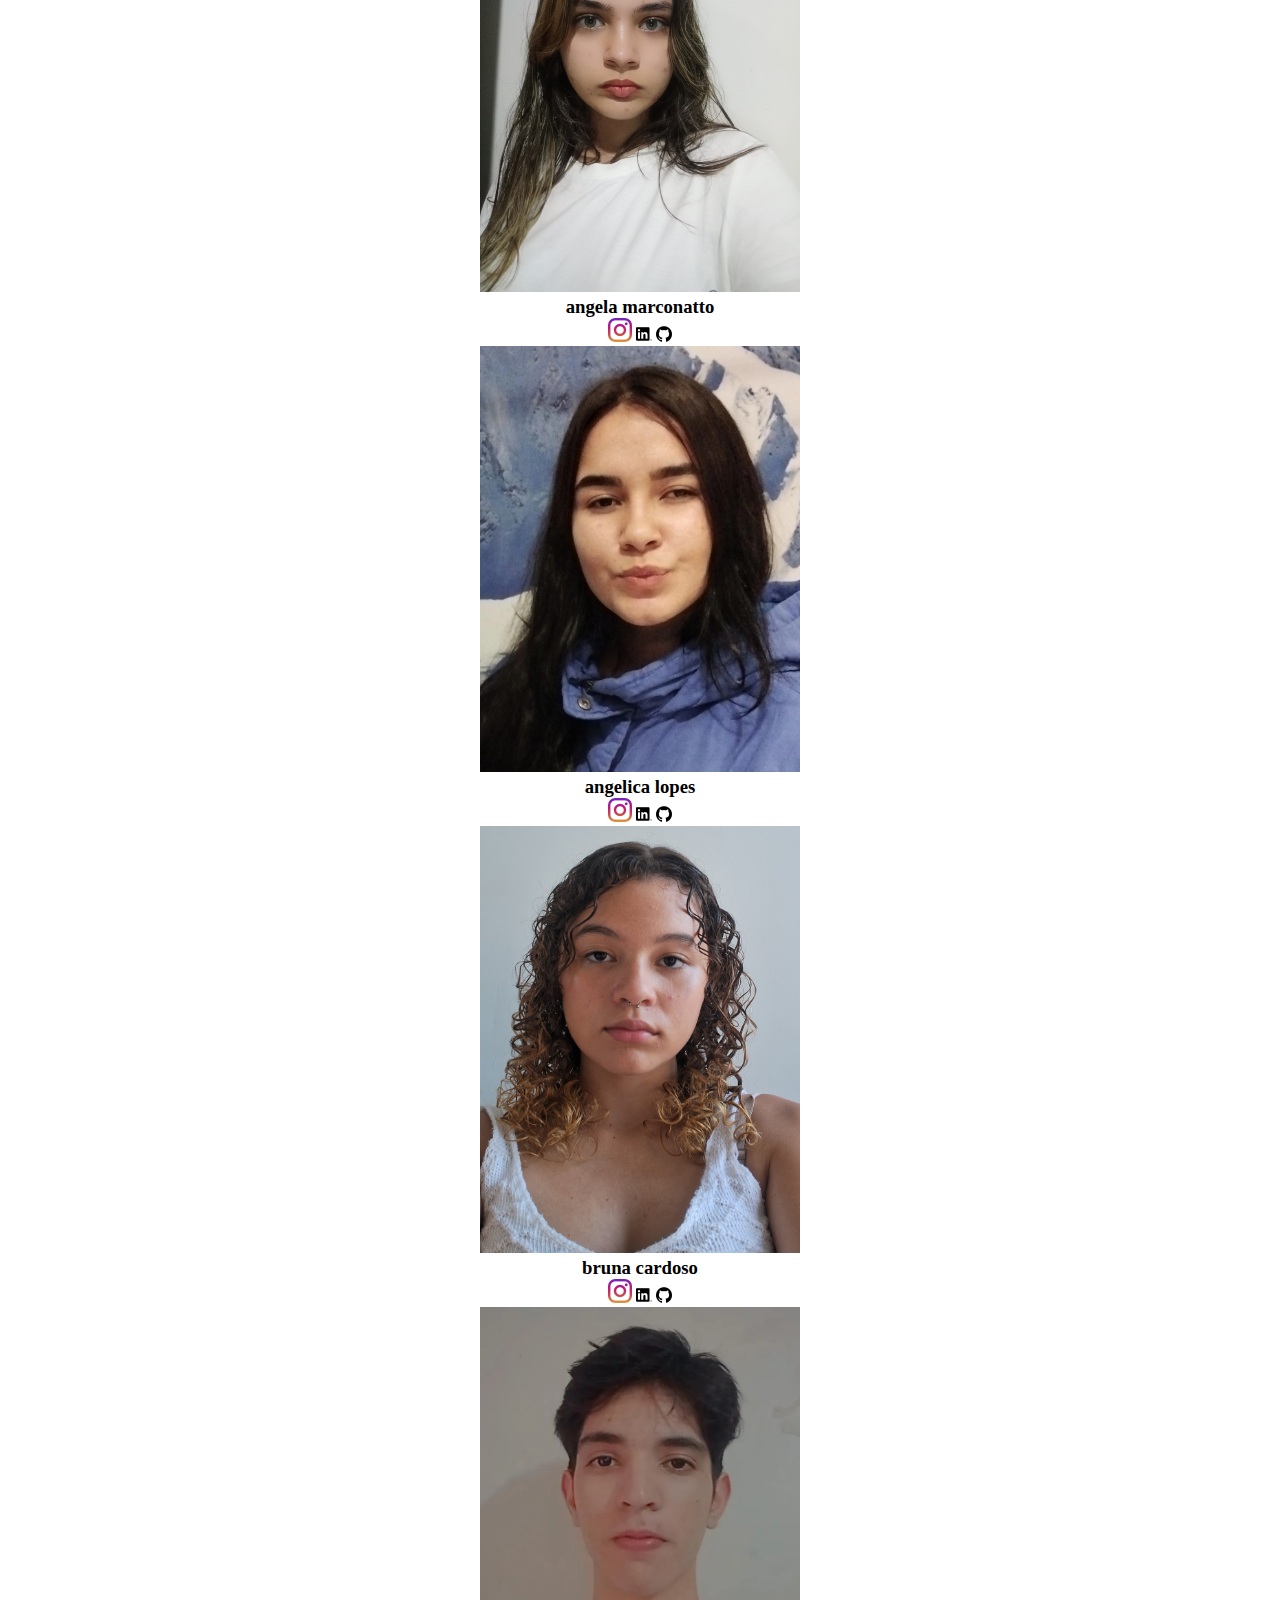
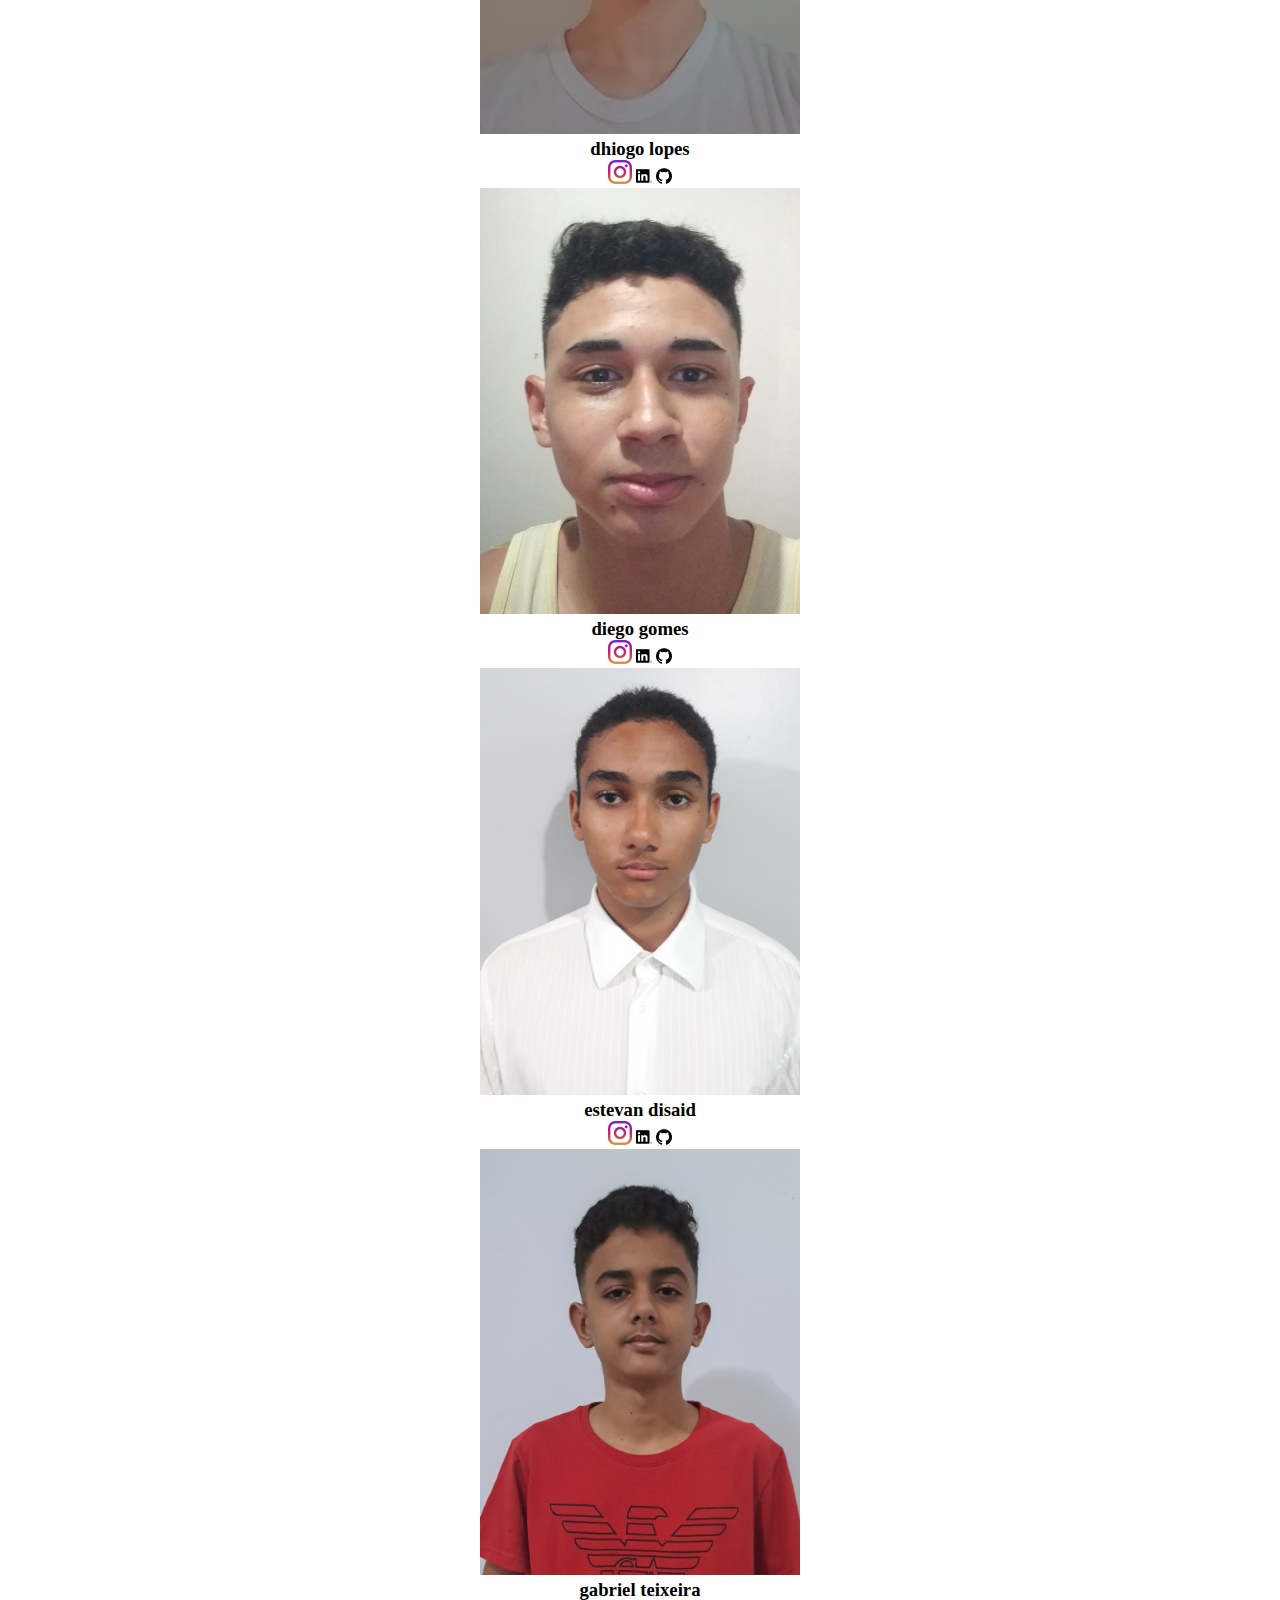
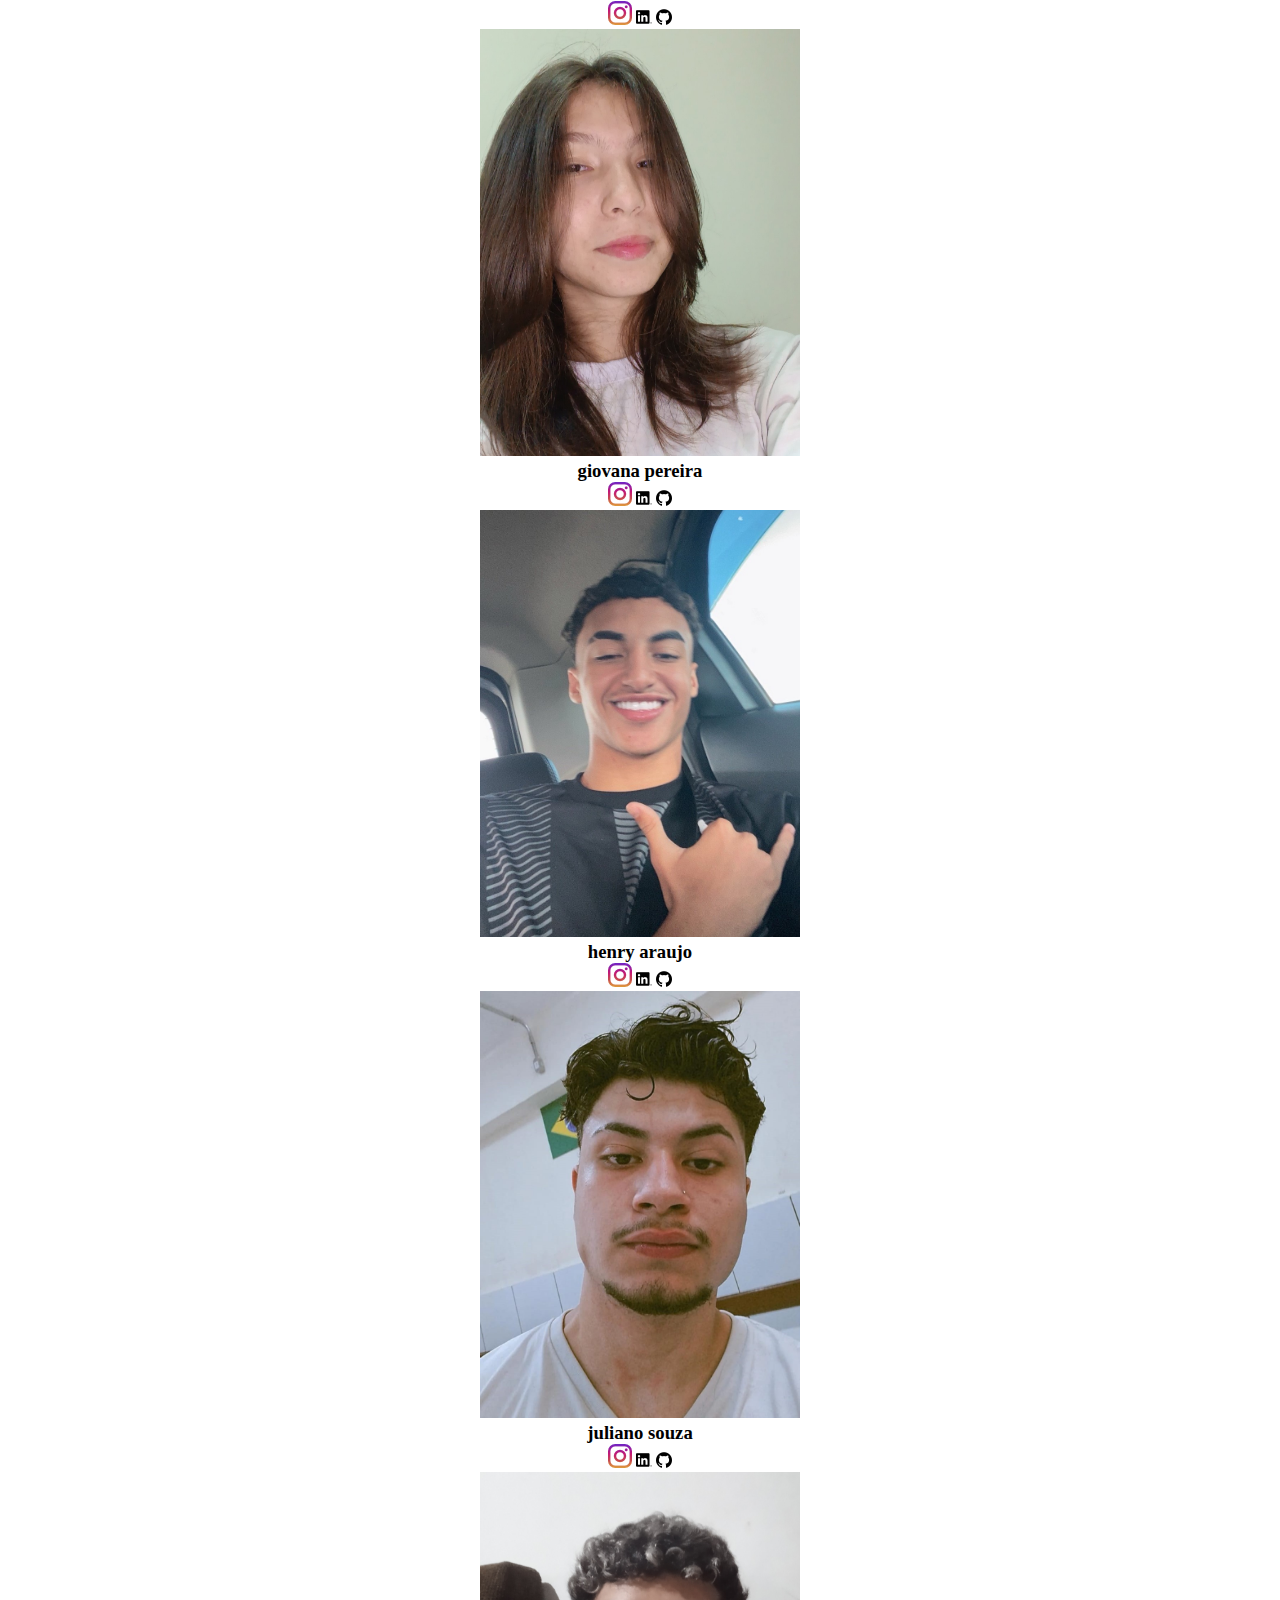
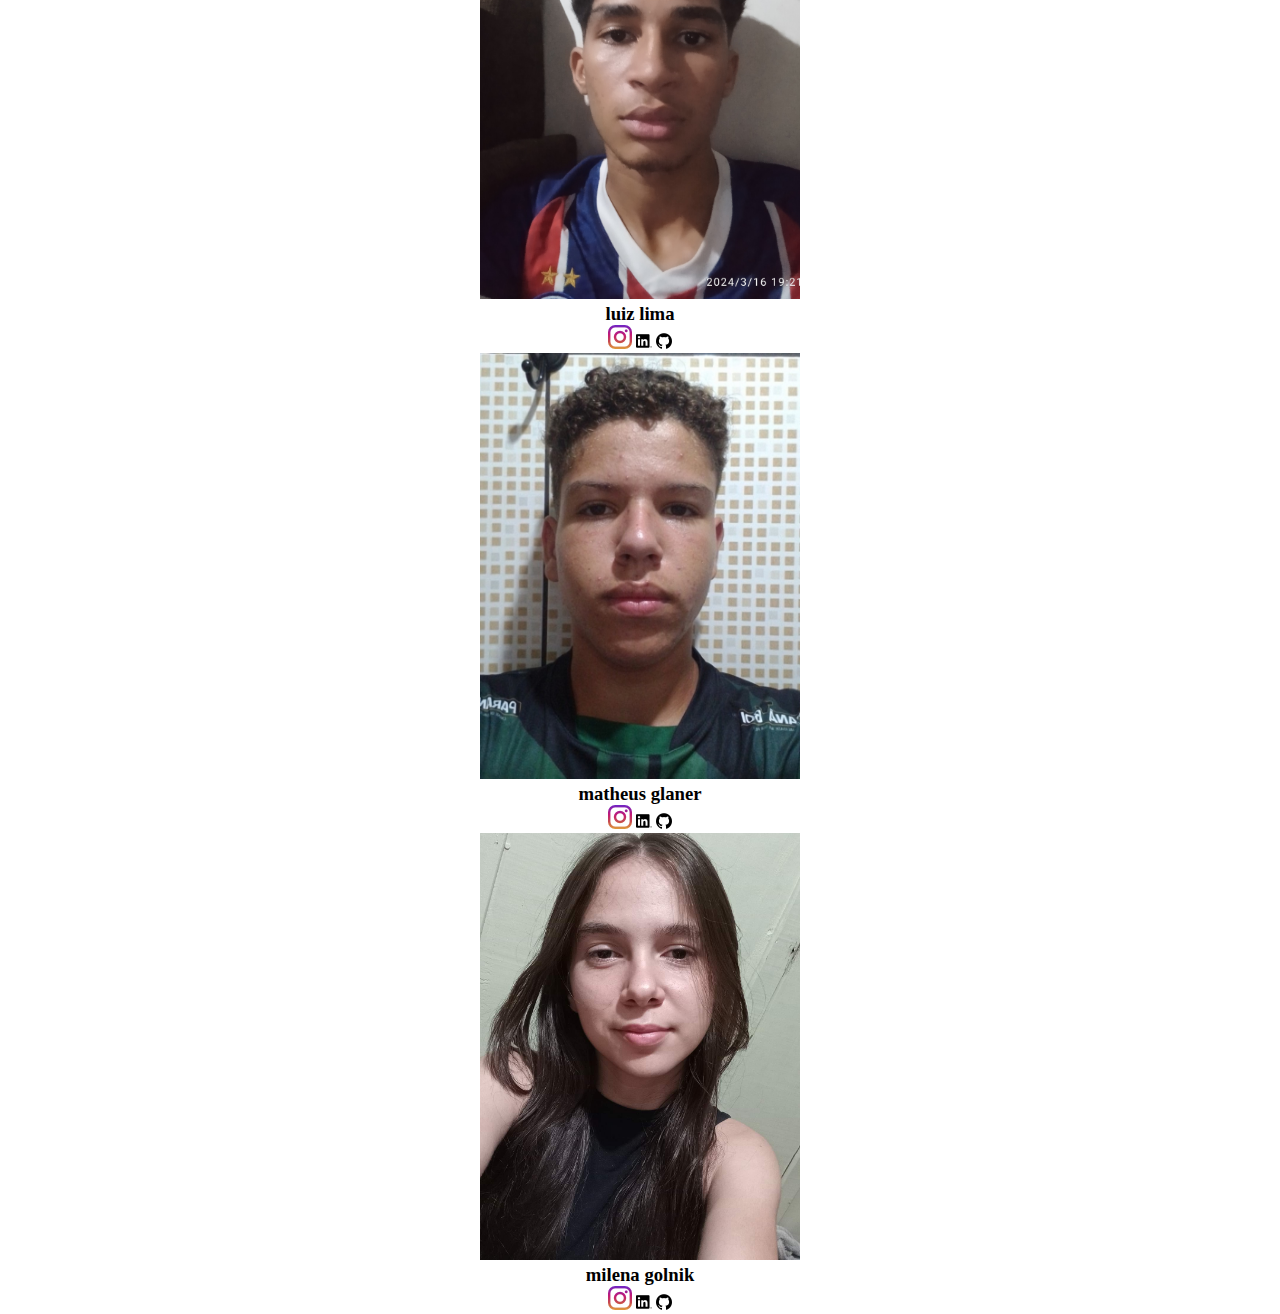
==== commit 87972cc0: "Add files via upload" ====
--- a/index.html
+++ b/index.html
@@ -33,92 +33,108 @@
             <img src="./img/amanda.jpg" alt="" class="estudante-div-fotos">
             <h3 class="estudante-div-nome"> amanda pereira </h3>
             <img class="estudante-div-icone" src="./img/instagram.png" alt="">
-            <img class="estudante-div-icone" src=".img/linkedin.png" alt="">
+            <img class="estudante-div-icone" src="./img/linkedin.png" alt="">
             <img class="estudante-div-icone" src="./img/github.png" alt="">
         </div>
         <div class="estudante-div">
             <img src="./img/andriel.jpg" alt="" class="estudante-div-fotos">
-            <h3 class="estudante-div-nome"> amanda pereira </h3>
+            <h3 class="estudante-div-nome"> andriel menezes</h3>
             <img class="estudante-div-icone" src="./img/instagram.png" alt="">
-            <img class="estudante-div-icone" src=".img/linkedin.png" alt="">
+            <img class="estudante-div-icone" src="./img/linkedin.png" alt="">
             <img class="estudante-div-icone" src="./img/github.png" alt="">
         </div>
         <div class="estudante-div">
             <img src="./img/angela.jpg" alt="" class="estudante-div-fotos">
-            <h3 class="estudante-div-nome"> amanda pereira </h3>
+            <h3 class="estudante-div-nome"> angela marconatto </h3>
             <img class="estudante-div-icone" src="./img/instagram.png" alt="">
-            <img class="estudante-div-icone" src=".img/linkedin.png" alt="">
+            <img class="estudante-div-icone" src="./img/linkedin.png" alt="">
             <img class="estudante-div-icone" src="./img/github.png" alt="">
         </div>
         <div class="estudante-div">
             <img src="./img/angelica.jpg" alt="" class="estudante-div-fotos">
-            <h3 class="estudante-div-nome"> amanda pereira </h3>
+            <h3 class="estudante-div-nome"> angelica lopes </h3>
             <img class="estudante-div-icone" src="./img/instagram.png" alt="">
-            <img class="estudante-div-icone" src=".img/linkedin.png" alt="">
+            <img class="estudante-div-icone" src="./img/linkedin.png" alt="">
             <img class="estudante-div-icone" src="./img/github.png" alt="">
         </div>
         <div class="estudante-div">
             <img src="./img/bruna.jpg" alt="" class="estudante-div-fotos">
-            <h3 class="estudante-div-nome"> amanda pereira </h3>
+            <h3 class="estudante-div-nome"> bruna cardoso </h3>
             <img class="estudante-div-icone" src="./img/instagram.png" alt="">
-            <img class="estudante-div-icone" src=".img/linkedin.png" alt="">
+            <img class="estudante-div-icone" src="./img/linkedin.png" alt="">
             <img class="estudante-div-icone" src="./img/github.png" alt="">
         </div>
         <div class="estudante-div">
             <img src="./img/dhiogo.jpg" alt="" class="estudante-div-fotos">
-            <h3 class="estudante-div-nome"> amanda pereira </h3>
+            <h3 class="estudante-div-nome"> dhiogo lopes</h3>
             <img class="estudante-div-icone" src="./img/instagram.png" alt="">
-            <img class="estudante-div-icone" src=".img/linkedin.png" alt="">
+            <img class="estudante-div-icone" src="./img/linkedin.png" alt="">
             <img class="estudante-div-icone" src="./img/github.png" alt="">
         </div>
         <div class="estudante-div">
             <img src="./img/diego.jpg" alt="" class="estudante-div-fotos">
-            <h3 class="estudante-div-nome"> amanda pereira </h3>
+            <h3 class="estudante-div-nome"> diego gomes</h3>
             <img class="estudante-div-icone" src="./img/instagram.png" alt="">
-            <img class="estudante-div-icone" src=".img/linkedin.png" alt="">
+            <img class="estudante-div-icone" src="./img/linkedin.png" alt="">
             <img class="estudante-div-icone" src="./img/github.png" alt="">
         </div>
         <div class="estudante-div">
             <img src="./img/estevan.jpg" alt="" class="estudante-div-fotos">
-            <h3 class="estudante-div-nome"> amanda pereira </h3>
+            <h3 class="estudante-div-nome"> estevan disaid </h3>
             <img class="estudante-div-icone" src="./img/instagram.png" alt="">
-            <img class="estudante-div-icone" src=".img/linkedin.png" alt="">
+            <img class="estudante-div-icone" src="./img/linkedin.png" alt="">
             <img class="estudante-div-icone" src="./img/github.png" alt="">
         </div>
         <div class="estudante-div">
             <img src="./img/gabriel.jpg" alt="" class="estudante-div-fotos">
-            <h3 class="estudante-div-nome"> amanda pereira </h3>
+            <h3 class="estudante-div-nome"> gabriel teixeira </h3>
             <img class="estudante-div-icone" src="./img/instagram.png" alt="">
-            <img class="estudante-div-icone" src=".img/linkedin.png" alt="">
+            <img class="estudante-div-icone" src="./img/linkedin.png" alt="">
             <img class="estudante-div-icone" src="./img/github.png" alt="">
         </div>
         <div class="estudante-div">
             <img src="./img/giovana.jpg" alt="" class="estudante-div-fotos">
-            <h3 class="estudante-div-nome"> amanda pereira </h3>
+            <h3 class="estudante-div-nome"> giovana pereira </h3>
             <img class="estudante-div-icone" src="./img/instagram.png" alt="">
-            <img class="estudante-div-icone" src=".img/linkedin.png" alt="">
+            <img class="estudante-div-icone" src="./img/linkedin.png" alt="">
             <img class="estudante-div-icone" src="./img/github.png" alt="">
         </div>
         <div class="estudante-div">
             <img src="./img/henry.jpeg" alt="" class="estudante-div-fotos">
-            <h3 class="estudante-div-nome"> amanda pereira </h3>
+            <h3 class="estudante-div-nome"> henry araujo </h3>
             <img class="estudante-div-icone" src="./img/instagram.png" alt="">
-            <img class="estudante-div-icone" src=".img/linkedin.png" alt="">
+            <img class="estudante-div-icone" src="./img/linkedin.png" alt="">
             <img class="estudante-div-icone" src="./img/github.png" alt="">
         </div>
         <div class="estudante-div">
             <img src="./img/juliano.jpeg" alt="" class="estudante-div-fotos">
-            <h3 class="estudante-div-nome"> amanda pereira </h3>
+            <h3 class="estudante-div-nome"> juliano souza </h3>
             <img class="estudante-div-icone" src="./img/instagram.png" alt="">
-            <img class="estudante-div-icone" src=".img/linkedin.png" alt="">
+            <img class="estudante-div-icone" src="./img/linkedin.png" alt="">
             <img class="estudante-div-icone" src="./img/github.png" alt="">
         </div>
         <div class="estudante-div">
             <img src="./img/luiz.jpg" alt="" class="estudante-div-fotos">
-            <h3 class="estudante-div-nome"> amanda pereira </h3>
+            <h3 class="estudante-div-nome"> luiz lima </h3>
             <img class="estudante-div-icone" src="./img/instagram.png" alt="">
-            <img class="estudante-div-icone" src=".img/linkedin.png" alt="">
+            <img class="estudante-div-icone" src="./img/linkedin.png" alt="">
             <img class="estudante-div-icone" src="./img/github.png" alt="">
+            </div>
+            <div class="estudante-div">
+                <img src="./img/matheus.jpg" alt="" class="estudante-div-fotos">
+                <h3 class="estudante-div-nome"> matheus glaner </h3>
+                <img class="estudante-div-icone" src="./img/instagram.png" alt="">
+                <img class="estudante-div-icone" src="./img/linkedin.png" alt="">
+                <img class="estudante-div-icone" src="./img/github.png" alt="">
+                </div>
+                <div class="estudante-div">
+                    <img src="./img/milena.jpg" alt="" class="estudante-div-fotos">
+                    <h3 class="estudante-div-nome"> milena golnik</h3>
+                    <img class="estudante-div-icone" src="./img/instagram.png" alt="">
+                    <img class="estudante-div-icone" src="./img/linkedin.png" alt="">
+                    <img class="estudante-div-icone" src="./img/github.png" alt="">
+                    </div>
+            </div>
         </div>
     </section>
 
--- a/style.css
+++ b/style.css
@@ -52,3 +52,12 @@
 .escola-imagem{
     width: 25%;
 }
+.estudante-div-fotos{
+    width: 25%;
+}
+.estudante-div.icone{
+    width: 24px;
+}
+.estudante-div{
+    text-align: center;
+}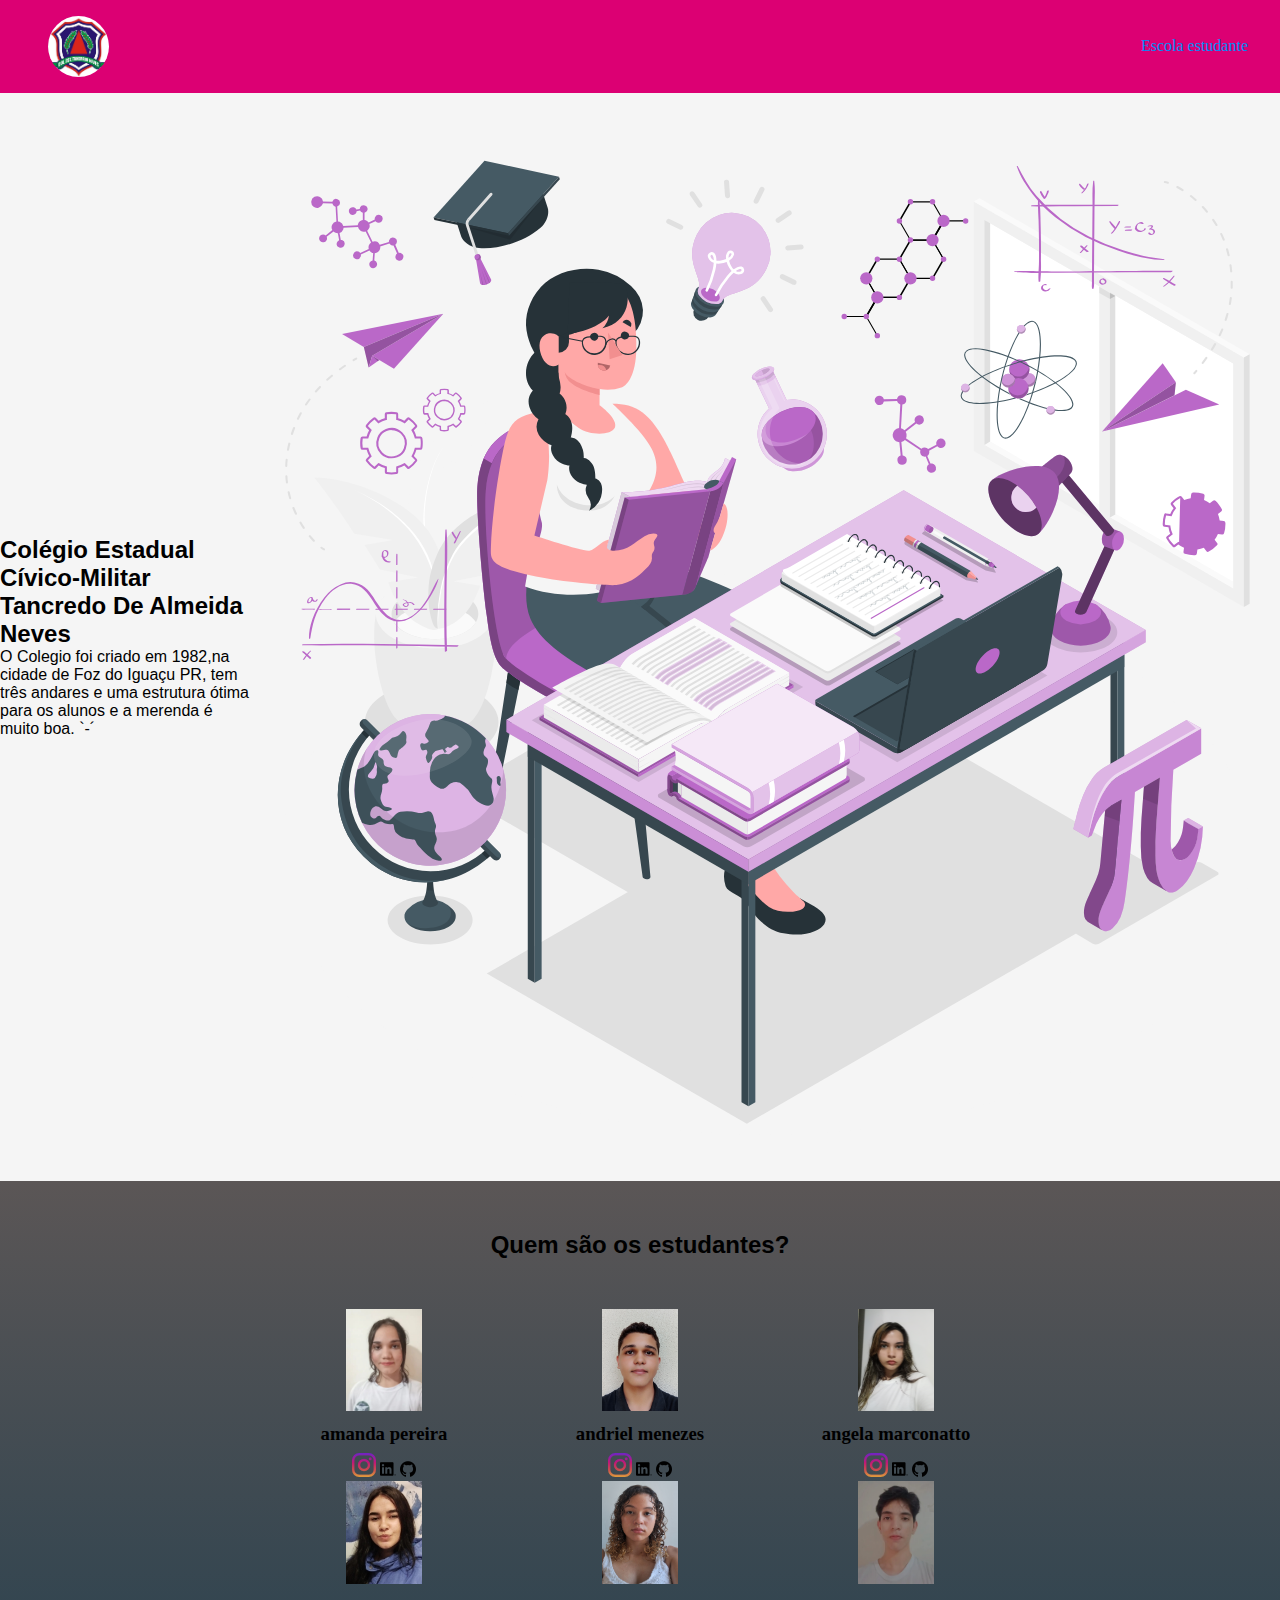
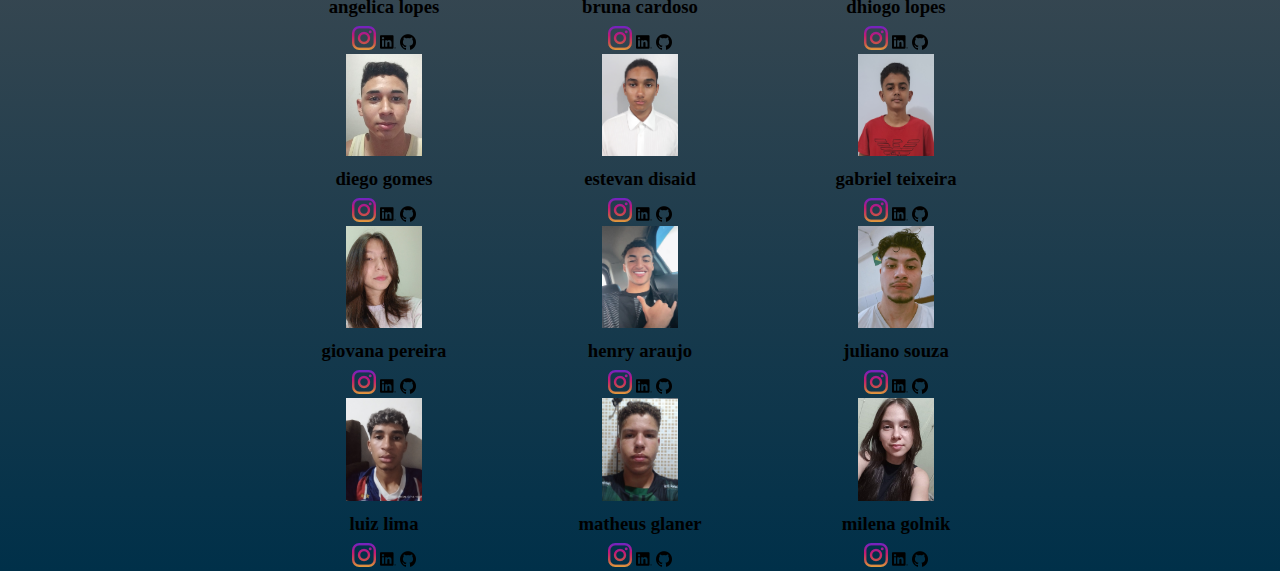
==== commit e8efdd9c: "Add files via upload" ====
--- a/index.html
+++ b/index.html
@@ -1,5 +1,6 @@
 <!DOCTYPE html>
 <html lang="pt-br">
+
 <head>
     <meta charset="UTF-8">
     <meta http-equiv="X-UA-Compatible" content="IE=edge">
@@ -7,118 +8,128 @@
     <title>minha turma</title>
     <link rel="stylesheet" href="style.css">
 </head>
+
 <body>
-   <header class="cabecalho">
-    <img src="./img/tancredo-logo.jpg" alt="logo do colégio tancredo" class="cabecalho-imagem">
-    <nav class="cabecalho-lista">
-        <a herf="class"cabecalho-lista-link"> Escola </a>
-        <a herf="class="cabecalho-lista-link"> estudante </a>
-    </nav>
-       
-    </nav>
-</header>
+    <header class="cabecalho">
+        <img src="./img/tancredo-logo.jpg" alt="logo do colégio tancredo" class="cabecalho-imagem">
+        <nav class="cabecalho-lista">
+            <a herf="class" cabecalho-lista-link"> Escola </a>
+            <a herf="class=" cabecalho-lista-link"> estudante </a>
+        </nav>
+
+        </nav>
+    </header>
     <section class="escola">
         <div class="escola-texto">
             <h2 classe="escola-texto-titulo"> Colégio Estadual Cívico-Militar Tancredo De Almeida Neves </h2>
             <p class="escola-texto-paragrafo"> O Colegio foi criado em 1982,na cidade de Foz do Iguaçu PR,
-                 tem três andares e uma estrutura ótima para os alunos e a merenda é muito boa. `-´ </p>
+                tem três andares e uma estrutura ótima para os alunos e a merenda é muito boa. `-´ </p>
             <p class="escola-texto-paragrafo"></p>
         </div>
-        <img src="./img/escola.svg" alt=""
-         class="escola-imagem">
+        <img src="./img/escola.svg" alt="" class="escola-imagem">
     </section>
     <section class="estudante">
         <h2 class="estudante-titulo"> Quem são os estudantes?</h2>
-        <div class="estudante-div">
-            <img src="./img/amanda.jpg" alt="" class="estudante-div-fotos">
-            <h3 class="estudante-div-nome"> amanda pereira </h3>
-            <img class="estudante-div-icone" src="./img/instagram.png" alt="">
-            <img class="estudante-div-icone" src="./img/linkedin.png" alt="">
-            <img class="estudante-div-icone" src="./img/github.png" alt="">
-        </div>
-        <div class="estudante-div">
-            <img src="./img/andriel.jpg" alt="" class="estudante-div-fotos">
-            <h3 class="estudante-div-nome"> andriel menezes</h3>
-            <img class="estudante-div-icone" src="./img/instagram.png" alt="">
-            <img class="estudante-div-icone" src="./img/linkedin.png" alt="">
-            <img class="estudante-div-icone" src="./img/github.png" alt="">
-        </div>
-        <div class="estudante-div">
-            <img src="./img/angela.jpg" alt="" class="estudante-div-fotos">
-            <h3 class="estudante-div-nome"> angela marconatto </h3>
-            <img class="estudante-div-icone" src="./img/instagram.png" alt="">
-            <img class="estudante-div-icone" src="./img/linkedin.png" alt="">
-            <img class="estudante-div-icone" src="./img/github.png" alt="">
-        </div>
-        <div class="estudante-div">
-            <img src="./img/angelica.jpg" alt="" class="estudante-div-fotos">
-            <h3 class="estudante-div-nome"> angelica lopes </h3>
-            <img class="estudante-div-icone" src="./img/instagram.png" alt="">
-            <img class="estudante-div-icone" src="./img/linkedin.png" alt="">
-            <img class="estudante-div-icone" src="./img/github.png" alt="">
-        </div>
-        <div class="estudante-div">
-            <img src="./img/bruna.jpg" alt="" class="estudante-div-fotos">
-            <h3 class="estudante-div-nome"> bruna cardoso </h3>
-            <img class="estudante-div-icone" src="./img/instagram.png" alt="">
-            <img class="estudante-div-icone" src="./img/linkedin.png" alt="">
-            <img class="estudante-div-icone" src="./img/github.png" alt="">
-        </div>
-        <div class="estudante-div">
-            <img src="./img/dhiogo.jpg" alt="" class="estudante-div-fotos">
-            <h3 class="estudante-div-nome"> dhiogo lopes</h3>
-            <img class="estudante-div-icone" src="./img/instagram.png" alt="">
-            <img class="estudante-div-icone" src="./img/linkedin.png" alt="">
-            <img class="estudante-div-icone" src="./img/github.png" alt="">
-        </div>
-        <div class="estudante-div">
-            <img src="./img/diego.jpg" alt="" class="estudante-div-fotos">
-            <h3 class="estudante-div-nome"> diego gomes</h3>
-            <img class="estudante-div-icone" src="./img/instagram.png" alt="">
-            <img class="estudante-div-icone" src="./img/linkedin.png" alt="">
-            <img class="estudante-div-icone" src="./img/github.png" alt="">
-        </div>
-        <div class="estudante-div">
-            <img src="./img/estevan.jpg" alt="" class="estudante-div-fotos">
-            <h3 class="estudante-div-nome"> estevan disaid </h3>
-            <img class="estudante-div-icone" src="./img/instagram.png" alt="">
-            <img class="estudante-div-icone" src="./img/linkedin.png" alt="">
-            <img class="estudante-div-icone" src="./img/github.png" alt="">
-        </div>
-        <div class="estudante-div">
-            <img src="./img/gabriel.jpg" alt="" class="estudante-div-fotos">
-            <h3 class="estudante-div-nome"> gabriel teixeira </h3>
-            <img class="estudante-div-icone" src="./img/instagram.png" alt="">
-            <img class="estudante-div-icone" src="./img/linkedin.png" alt="">
-            <img class="estudante-div-icone" src="./img/github.png" alt="">
-        </div>
-        <div class="estudante-div">
-            <img src="./img/giovana.jpg" alt="" class="estudante-div-fotos">
-            <h3 class="estudante-div-nome"> giovana pereira </h3>
-            <img class="estudante-div-icone" src="./img/instagram.png" alt="">
-            <img class="estudante-div-icone" src="./img/linkedin.png" alt="">
-            <img class="estudante-div-icone" src="./img/github.png" alt="">
-        </div>
-        <div class="estudante-div">
-            <img src="./img/henry.jpeg" alt="" class="estudante-div-fotos">
-            <h3 class="estudante-div-nome"> henry araujo </h3>
-            <img class="estudante-div-icone" src="./img/instagram.png" alt="">
-            <img class="estudante-div-icone" src="./img/linkedin.png" alt="">
-            <img class="estudante-div-icone" src="./img/github.png" alt="">
-        </div>
-        <div class="estudante-div">
-            <img src="./img/juliano.jpeg" alt="" class="estudante-div-fotos">
-            <h3 class="estudante-div-nome"> juliano souza </h3>
-            <img class="estudante-div-icone" src="./img/instagram.png" alt="">
-            <img class="estudante-div-icone" src="./img/linkedin.png" alt="">
-            <img class="estudante-div-icone" src="./img/github.png" alt="">
-        </div>
-        <div class="estudante-div">
-            <img src="./img/luiz.jpg" alt="" class="estudante-div-fotos">
-            <h3 class="estudante-div-nome"> luiz lima </h3>
-            <img class="estudante-div-icone" src="./img/instagram.png" alt="">
-            <img class="estudante-div-icone" src="./img/linkedin.png" alt="">
-            <img class="estudante-div-icone" src="./img/github.png" alt="">
+        <div class="estudante-todos">
+            <span></span>
+            <div class="estudante-div">
+                <img src="./img/amanda.jpg" alt="" class="estudante-div-fotos">
+                <h3 class="estudante-div-nome"> amanda pereira </h3>
+                <img class="estudante-div-icone" src="./img/instagram.png" alt="">
+                <img class="estudante-div-icone" src="./img/linkedin.png" alt="">
+                <img class="estudante-div-icone" src="./img/github.png" alt="">
+            </div>
+            <div class="estudante-div">
+                <img src="./img/andriel.jpg" alt="" class="estudante-div-fotos">
+                <h3 class="estudante-div-nome"> andriel menezes</h3>
+                <img class="estudante-div-icone" src="./img/instagram.png" alt="">
+                <img class="estudante-div-icone" src="./img/linkedin.png" alt="">
+                <img class="estudante-div-icone" src="./img/github.png" alt="">
+            </div>
+            <div class="estudante-div">
+                <img src="./img/angela.jpg" alt="" class="estudante-div-fotos">
+                <h3 class="estudante-div-nome"> angela marconatto </h3>
+                <img class="estudante-div-icone" src="./img/instagram.png" alt="">
+                <img class="estudante-div-icone" src="./img/linkedin.png" alt="">
+                <img class="estudante-div-icone" src="./img/github.png" alt="">
+            </div>
+            <span></span>
+            <span></span>
+            <div class="estudante-div">
+                <img src="./img/angelica.jpg" alt="" class="estudante-div-fotos">
+                <h3 class="estudante-div-nome"> angelica lopes </h3>
+                <img class="estudante-div-icone" src="./img/instagram.png" alt="">
+                <img class="estudante-div-icone" src="./img/linkedin.png" alt="">
+                <img class="estudante-div-icone" src="./img/github.png" alt="">
+            </div>
+            <div class="estudante-div">
+                <img src="./img/bruna.jpg" alt="" class="estudante-div-fotos">
+                <h3 class="estudante-div-nome"> bruna cardoso </h3>
+                <img class="estudante-div-icone" src="./img/instagram.png" alt="">
+                <img class="estudante-div-icone" src="./img/linkedin.png" alt="">
+                <img class="estudante-div-icone" src="./img/github.png" alt="">
+            </div>
+            <div class="estudante-div">
+                <img src="./img/dhiogo.jpg" alt="" class="estudante-div-fotos">
+                <h3 class="estudante-div-nome"> dhiogo lopes</h3>
+                <img class="estudante-div-icone" src="./img/instagram.png" alt="">
+                <img class="estudante-div-icone" src="./img/linkedin.png" alt="">
+                <img class="estudante-div-icone" src="./img/github.png" alt="">
+            </div>
+            <span></span>
+            <span></span>
+            <div class="estudante-div">
+                <img src="./img/diego.jpg" alt="" class="estudante-div-fotos">
+                <h3 class="estudante-div-nome"> diego gomes</h3>
+                <img class="estudante-div-icone" src="./img/instagram.png" alt="">
+                <img class="estudante-div-icone" src="./img/linkedin.png" alt="">
+                <img class="estudante-div-icone" src="./img/github.png" alt="">
+            </div>
+            <div class="estudante-div">
+                <img src="./img/estevan.jpg" alt="" class="estudante-div-fotos">
+                <h3 class="estudante-div-nome"> estevan disaid </h3>
+                <img class="estudante-div-icone" src="./img/instagram.png" alt="">
+                <img class="estudante-div-icone" src="./img/linkedin.png" alt="">
+                <img class="estudante-div-icone" src="./img/github.png" alt="">
+            </div>
+            <div class="estudante-div">
+                <img src="./img/gabriel.jpg" alt="" class="estudante-div-fotos">
+                <h3 class="estudante-div-nome"> gabriel teixeira </h3>
+                <img class="estudante-div-icone" src="./img/instagram.png" alt="">
+                <img class="estudante-div-icone" src="./img/linkedin.png" alt="">
+                <img class="estudante-div-icone" src="./img/github.png" alt="">
+            </div>
+            <span></span>
+            <span></span>
+            <div class="estudante-div">
+                <img src="./img/giovana.jpg" alt="" class="estudante-div-fotos">
+                <h3 class="estudante-div-nome"> giovana pereira </h3>
+                <img class="estudante-div-icone" src="./img/instagram.png" alt="">
+                <img class="estudante-div-icone" src="./img/linkedin.png" alt="">
+                <img class="estudante-div-icone" src="./img/github.png" alt="">
+            </div>
+            <div class="estudante-div">
+                <img src="./img/henry.jpeg" alt="" class="estudante-div-fotos">
+                <h3 class="estudante-div-nome"> henry araujo </h3>
+                <img class="estudante-div-icone" src="./img/instagram.png" alt="">
+                <img class="estudante-div-icone" src="./img/linkedin.png" alt="">
+                <img class="estudante-div-icone" src="./img/github.png" alt="">
+            </div>
+            <div class="estudante-div">
+                <img src="./img/juliano.jpeg" alt="" class="estudante-div-fotos">
+                <h3 class="estudante-div-nome"> juliano souza </h3>
+                <img class="estudante-div-icone" src="./img/instagram.png" alt="">
+                <img class="estudante-div-icone" src="./img/linkedin.png" alt="">
+                <img class="estudante-div-icone" src="./img/github.png" alt="">
+            </div>
+            <span></span>
+            <span></span>
+            <div class="estudante-div">
+                <img src="./img/luiz.jpg" alt="" class="estudante-div-fotos">
+                <h3 class="estudante-div-nome"> luiz lima </h3>
+                <img class="estudante-div-icone" src="./img/instagram.png" alt="">
+                <img class="estudante-div-icone" src="./img/linkedin.png" alt="">
+                <img class="estudante-div-icone" src="./img/github.png" alt="">
             </div>
             <div class="estudante-div">
                 <img src="./img/matheus.jpg" alt="" class="estudante-div-fotos">
@@ -126,17 +137,17 @@
                 <img class="estudante-div-icone" src="./img/instagram.png" alt="">
                 <img class="estudante-div-icone" src="./img/linkedin.png" alt="">
                 <img class="estudante-div-icone" src="./img/github.png" alt="">
-                </div>
-                <div class="estudante-div">
-                    <img src="./img/milena.jpg" alt="" class="estudante-div-fotos">
-                    <h3 class="estudante-div-nome"> milena golnik</h3>
-                    <img class="estudante-div-icone" src="./img/instagram.png" alt="">
-                    <img class="estudante-div-icone" src="./img/linkedin.png" alt="">
-                    <img class="estudante-div-icone" src="./img/github.png" alt="">
-                    </div>
+            </div>
+            <div class="estudante-div">
+                <img src="./img/milena.jpg" alt="" class="estudante-div-fotos">
+                <h3 class="estudante-div-nome"> milena golnik</h3>
+                <img class="estudante-div-icone" src="./img/instagram.png" alt="">
+                <img class="estudante-div-icone" src="./img/linkedin.png" alt="">
+                <img class="estudante-div-icone" src="./img/github.png" alt="">
             </div>
         </div>
     </section>
 
 </body>
+
 </html>--- a/style.css
+++ b/style.css
@@ -50,14 +50,34 @@
 }
 
 .escola-imagem{
-    width: 25%;
+    width: 80%;
+    border-radius: 5%;
 }
 .estudante-div-fotos{
-    width: 25%;
+    width: 30%;
 }
 .estudante-div.icone{
-    width: 24px;
+    width: 30px;
 }
 .estudante-div{
     text-align: center;
+}
+.estudante{
+    background-image: linear-gradient( #5b5656,#003049)
+}
+.estudante-titulo{
+    text-align: center;
+    padding: 50px 0;
+    font-family: var(--fonte-titulo);
+    color: var(--preto);
+}
+.estudante-todos{
+    display: grid;
+    grid-template-columns: 20% 20% 20% 20% 20%;
+}
+.estudante-div{
+    text-align: center;
+}
+.estudante-div-nome{
+    margin: 8px 0;
 }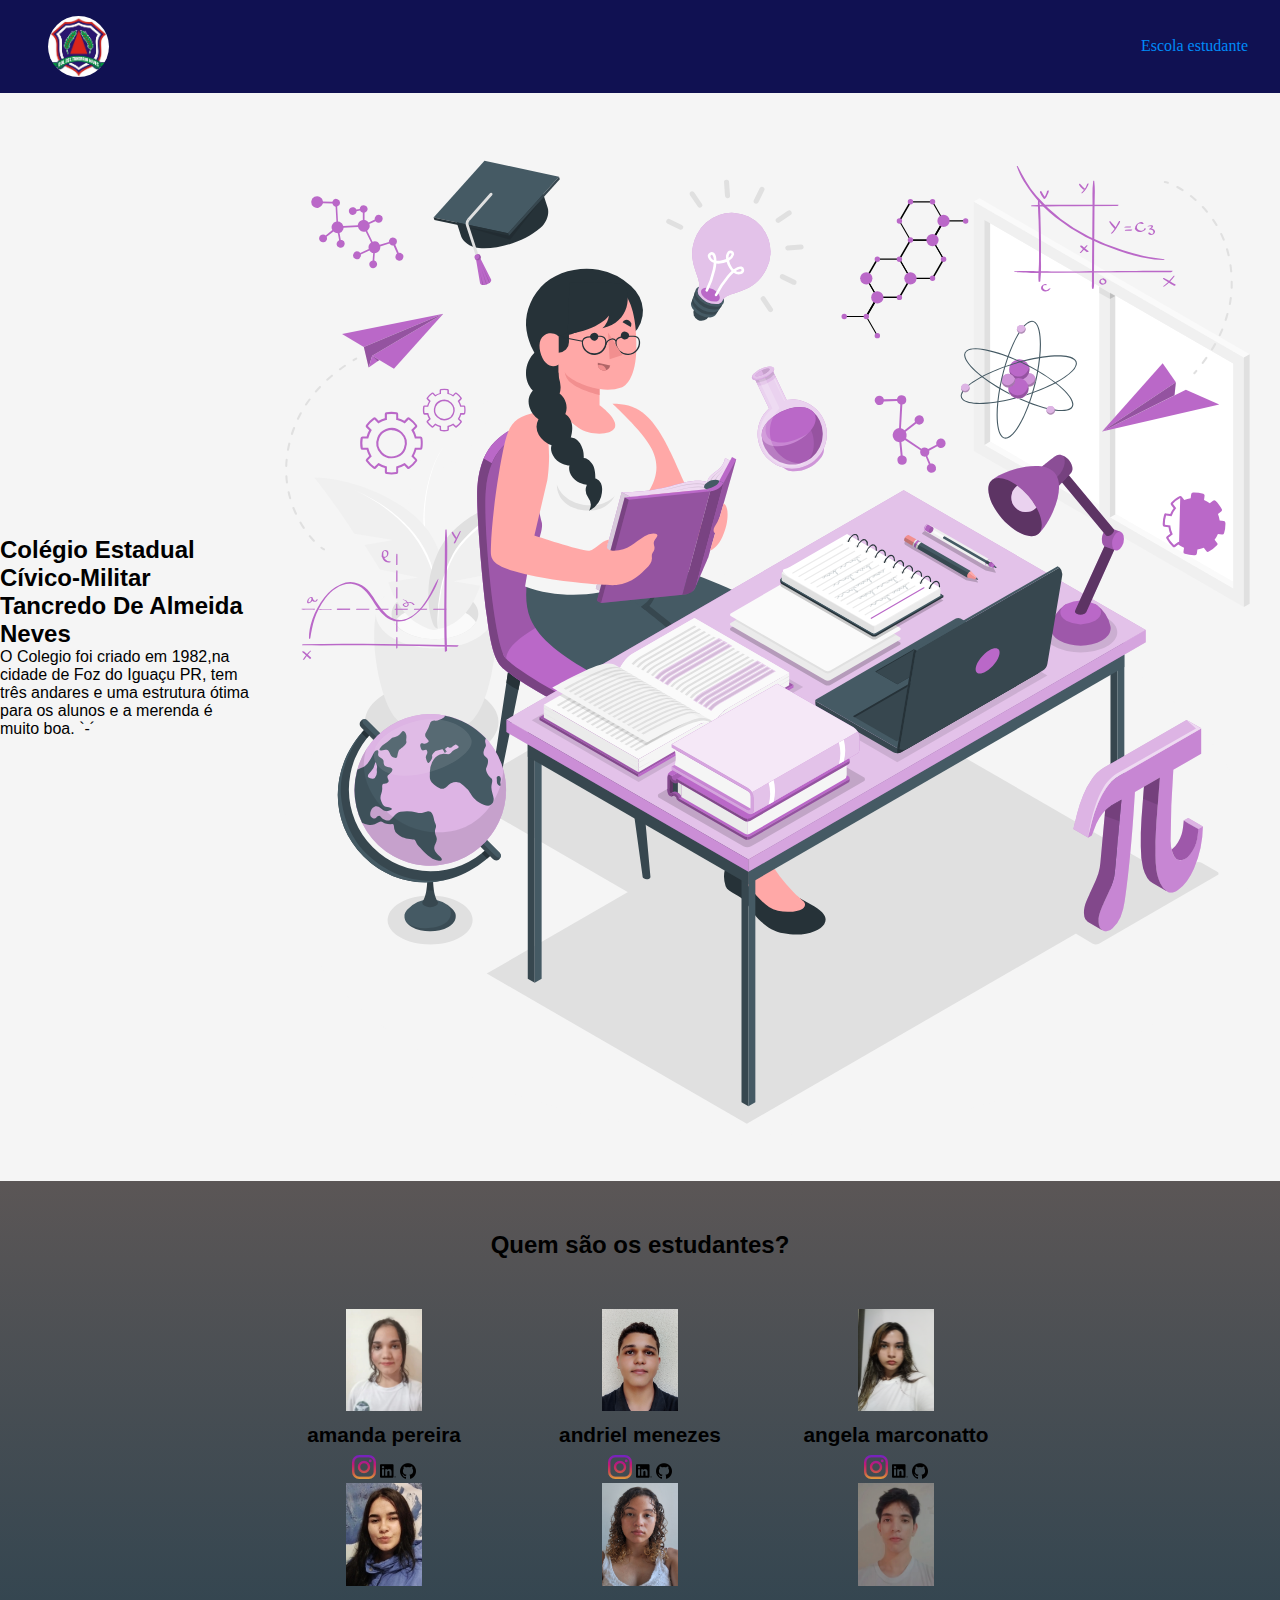
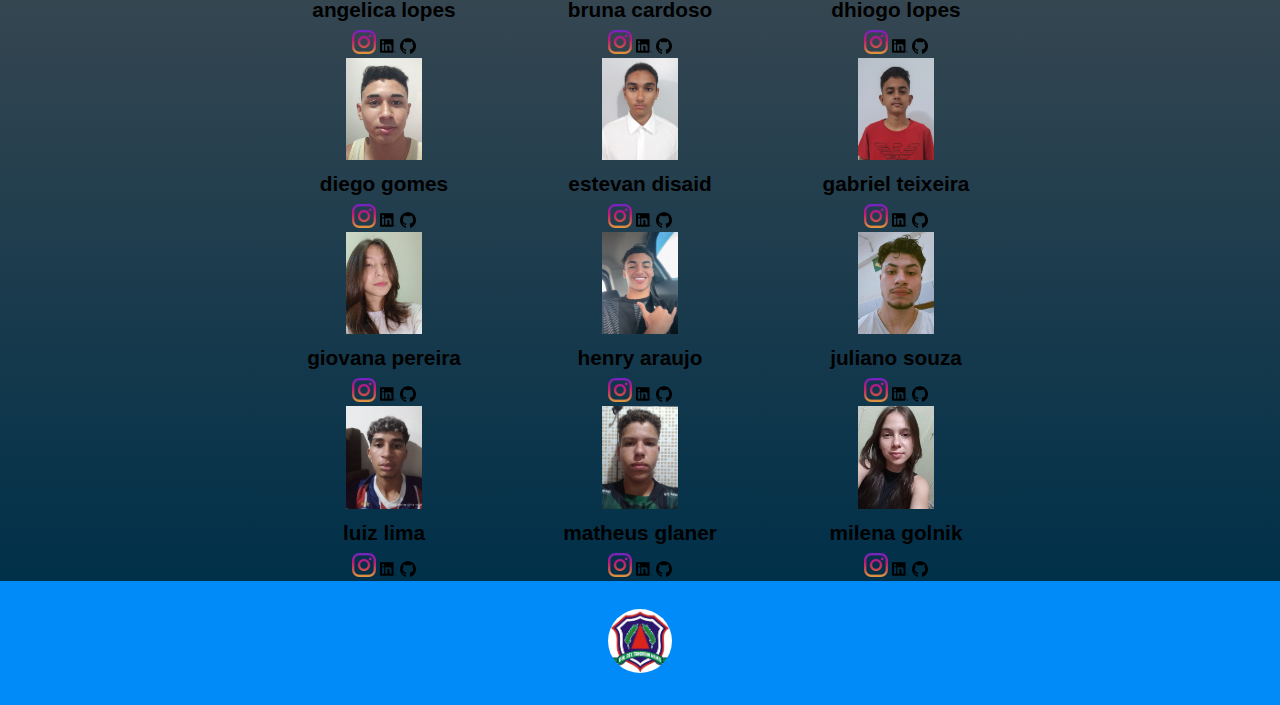
==== commit 496683ca: "Add files via upload" ====
--- a/index.html
+++ b/index.html
@@ -147,7 +147,9 @@
             </div>
         </div>
     </section>
-
+<footer class="rodape">
+    <img class="rodape-logo" src="./img/tancredo-logo.jpg" alt="">
+</footer>
 </body>
 
 </html>--- a/style.css
+++ b/style.css
@@ -9,7 +9,7 @@
 :root{
     --verde:#04E762;
     --laranja: #F5B700;
-    --rosa: #DC0073;
+    --rosa: #101152;
     --azul: #008BF8;
     --fonte-texto:"truculenta", sans-serif;
     --fonte-titulo:"0juju", sans-serif;
@@ -80,4 +80,16 @@
 }
 .estudante-div-nome{
     margin: 8px 0;
+    font-family: var(--fonte-texto);
+    font-size: 1.3em;
+}
+.rodape{
+    background-color: var(--azul);
+    text-align: center;
+}
+.rodape-logo{
+    width: 5%;
+    border-radius: 100%;
+    margin: 1em;
+    padding: 12px 0;
 }